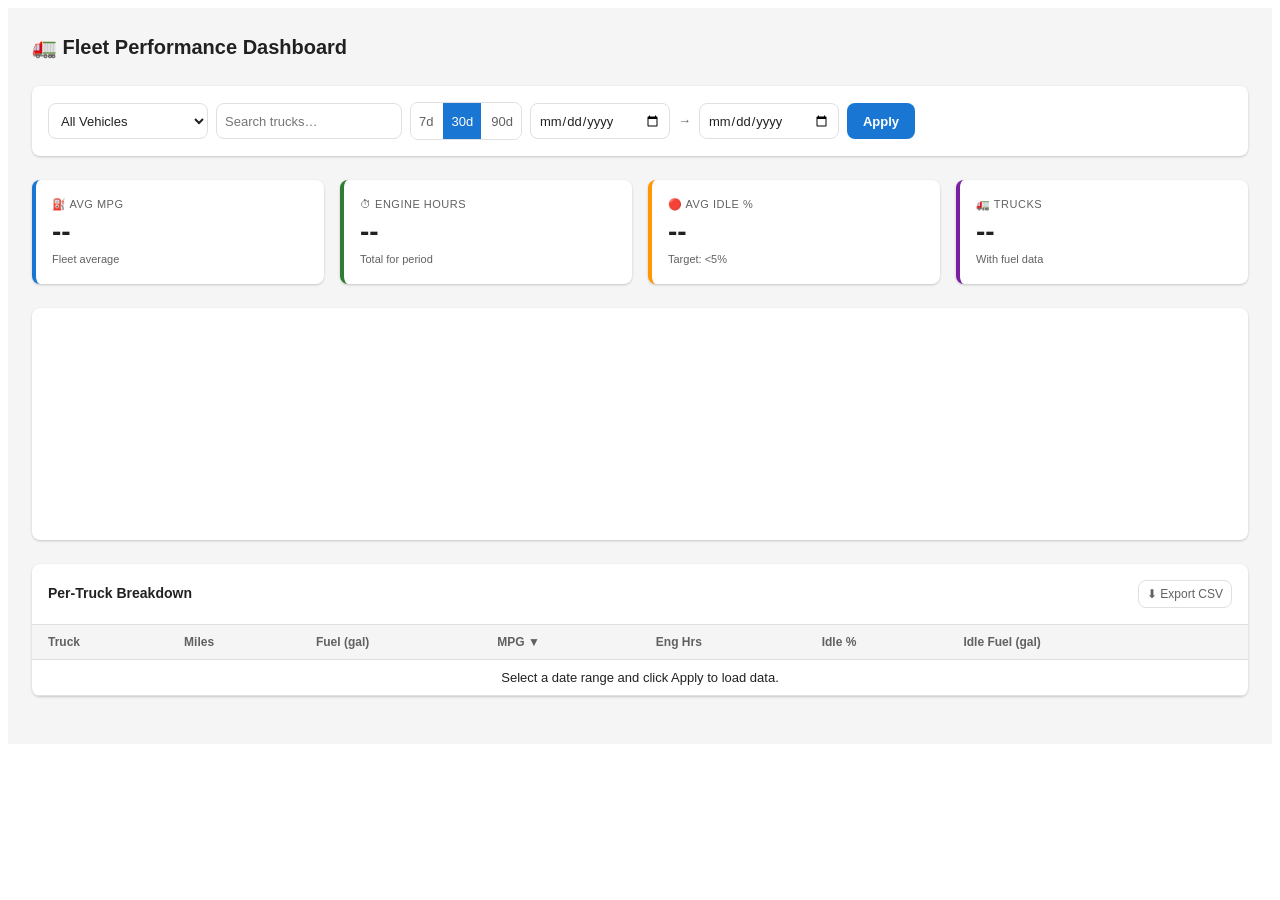
==== src/index.html @ 5d77c5e3 "Initial release: Fleet Performance Dashboard v1.0 - MPG, engine hours, idle % in one page add-in - G" ====
<!DOCTYPE html>
<html lang="en">
<head>
    <meta charset="UTF-8">
    <meta name="viewport" content="width=device-width, initial-scale=1.0">
    <title>Fleet Performance Dashboard</title>
    <link rel="stylesheet" href="css/style.css">
</head>
<body>
<div id="fpdContainer">

    <!-- ── Loading ─────────────────────────────────────────────────── -->
    <div id="fpdLoading" class="fpd-loading" style="display:none;">Loading data…</div>

    <!-- ── Error ───────────────────────────────────────────────────── -->
    <div id="fpdError" class="fpd-error" style="display:none;">
        <span id="fpdErrorMsg"></span>
    </div>

    <!-- ══════════════════════════════════════════════════════════════ -->
    <!-- FLEET VIEW                                                     -->
    <!-- ══════════════════════════════════════════════════════════════ -->
    <div id="fpdFleetView">

        <!-- Header -->
        <div class="fpd-header">
            <span class="fpd-title">🚛 Fleet Performance Dashboard</span>
        </div>

        <!-- Filter Bar -->
        <div class="fpd-filters">
            <select id="fpdGroupSelect" title="Group">
                <option value="">All Vehicles</option>
            </select>

            <input id="fpdSearchInput" type="text" placeholder="Search trucks…">

            <div class="fpd-preset-group">
                <button class="fpd-preset-btn" data-fpd-days="7">7d</button>
                <button class="fpd-preset-btn fpd-preset-active" data-fpd-days="30">30d</button>
                <button class="fpd-preset-btn" data-fpd-days="90">90d</button>
            </div>

            <input id="fpdFromDate" type="date" title="From">
            <span class="fpd-date-sep">→</span>
            <input id="fpdToDate" type="date" title="To">

            <button id="fpdApplyBtn" class="fpd-apply-btn">Apply</button>
        </div>

        <!-- KPI Cards -->
        <div class="fpd-kpis">
            <div class="fpd-kpi fpd-kpi-mpg">
                <div class="fpd-kpi-label">⛽ Avg MPG</div>
                <div class="fpd-kpi-value" id="fpdKpiMPG">--</div>
                <div class="fpd-kpi-sub">Fleet average</div>
            </div>
            <div class="fpd-kpi fpd-kpi-hours">
                <div class="fpd-kpi-label">⏱ Engine Hours</div>
                <div class="fpd-kpi-value" id="fpdKpiHours">--</div>
                <div class="fpd-kpi-sub">Total for period</div>
            </div>
            <div class="fpd-kpi fpd-kpi-idle" id="fpdKpiIdleCard">
                <div class="fpd-kpi-label">🔴 Avg Idle %</div>
                <div class="fpd-kpi-value" id="fpdKpiIdle">--</div>
                <div class="fpd-kpi-sub">Target: &lt;5%</div>
            </div>
            <div class="fpd-kpi fpd-kpi-count">
                <div class="fpd-kpi-label">🚛 Trucks</div>
                <div class="fpd-kpi-value" id="fpdKpiCount">--</div>
                <div class="fpd-kpi-sub">With fuel data</div>
            </div>
        </div>

        <!-- Chart -->
        <div class="fpd-chart-card">
            <canvas id="fpdTrendCanvas" width="900" height="200"></canvas>
        </div>

        <!-- Table -->
        <div class="fpd-table-card">
            <div class="fpd-table-toolbar">
                <span class="fpd-table-title">Per-Truck Breakdown</span>
                <button id="fpdExportBtn" class="fpd-export-btn">⬇ Export CSV</button>
            </div>
            <table class="fpd-table">
                <thead>
                    <tr>
                        <th data-fpd-sort="name">Truck</th>
                        <th data-fpd-sort="miles">Miles</th>
                        <th data-fpd-sort="fuelGallons">Fuel (gal)</th>
                        <th data-fpd-sort="mpg" class="fpd-sort-desc">MPG</th>
                        <th data-fpd-sort="engineHours">Eng Hrs</th>
                        <th data-fpd-sort="idlePct">Idle %</th>
                        <th data-fpd-sort="idleGallons">Idle Fuel (gal)</th>
                        <th></th>
                    </tr>
                </thead>
                <tbody id="fpdTableBody">
                    <tr><td colspan="8" class="fpd-empty">Select a date range and click Apply to load data.</td></tr>
                </tbody>
            </table>
        </div>

    </div><!-- /fpdFleetView -->


    <!-- ══════════════════════════════════════════════════════════════ -->
    <!-- DRILL-DOWN VIEW                                               -->
    <!-- ══════════════════════════════════════════════════════════════ -->
    <div id="fpdDrillView" style="display:none;">

        <div class="fpd-drill-header">
            <button id="fpdDrillBackBtn" class="fpd-back-btn">← Back</button>
            <span id="fpdDrillTitle" class="fpd-drill-title">Truck Detail</span>
        </div>

        <div class="fpd-drill-kpis">
            <div class="fpd-drill-kpi" id="fpdDrillMPG">-- MPG</div>
            <div class="fpd-drill-kpi" id="fpdDrillHours">-- hrs</div>
            <div class="fpd-drill-kpi" id="fpdDrillIdle">-- idle</div>
        </div>

        <div class="fpd-chart-card">
            <canvas id="fpdDrillCanvas" width="900" height="200"></canvas>
        </div>

        <div class="fpd-table-card" style="padding:16px;">
            <div class="fpd-idle-list-title">Idling Events (most recent 20)</div>
            <ul id="fpdDrillIdleList" class="fpd-idle-list">
                <li>Loading…</li>
            </ul>
        </div>

    </div><!-- /fpdDrillView -->

</div><!-- /fpdContainer -->

<script src="js/constants.js"></script>
<script src="js/deviceCache.js"></script>
<script src="js/dataService.js"></script>
<script src="js/charts.js"></script>
<script src="js/main.js"></script>
</body>
</html>
---- src/css/style.css ----
/*
 * style.css — Fleet Performance Dashboard
 * All selectors scoped under #fpdContainer for MyGeotab CSS isolation.
 */

:root {
    --fpd-color-primary: #1976d2;
    --fpd-color-primary-light: #e3f2fd;
    --fpd-color-success: #2e7d32;
    --fpd-color-success-light: #e8f5e9;
    --fpd-color-warning: #ed6c02;
    --fpd-color-warning-light: #fff3e0;
    --fpd-color-error: #d32f2f;
    --fpd-color-error-light: #ffebee;
    --fpd-color-text: #212121;
    --fpd-color-text-secondary: #616161;
    --fpd-color-border: #e0e0e0;
    --fpd-color-bg: #f5f5f5;
    --fpd-color-surface: #ffffff;
    --fpd-radius: 8px;
    --fpd-shadow: 0 1px 3px rgba(0,0,0,0.12), 0 1px 2px rgba(0,0,0,0.08);
    --fpd-font: -apple-system, BlinkMacSystemFont, "Segoe UI", Roboto, Helvetica, Arial, sans-serif;
    --fpd-space-xs: 4px;
    --fpd-space-sm: 8px;
    --fpd-space-md: 16px;
    --fpd-space-lg: 24px;
    --fpd-space-xl: 32px;
}

#fpdContainer {
    font-family: var(--fpd-font) !important;
    color: var(--fpd-color-text) !important;
    background: var(--fpd-color-bg) !important;
    padding: var(--fpd-space-lg) !important;
    min-height: 100% !important;
    position: relative !important;
    line-height: 1.5 !important;
    font-size: 14px !important;
}

#fpdContainer#fpdContainer *, #fpdContainer#fpdContainer *::before, #fpdContainer#fpdContainer *::after {
    box-sizing: border-box !important;
}

#fpdContainer#fpdContainer h1, #fpdContainer#fpdContainer h2, #fpdContainer#fpdContainer h3 {
    font-family: var(--fpd-font) !important;
    color: var(--fpd-color-text) !important;
    margin: 0 !important;
    padding: 0 !important;
    border: none !important;
    background: none !important;
}

#fpdContainer#fpdContainer table {
    border-collapse: collapse !important;
    border-spacing: 0 !important;
    width: 100% !important;
}

/* ── Header ─────────────────────────────────────────────────────────── */

#fpdContainer .fpd-header {
    display: flex !important;
    align-items: center !important;
    gap: var(--fpd-space-md) !important;
    margin-bottom: var(--fpd-space-lg) !important;
}

#fpdContainer .fpd-title {
    font-size: 20px !important;
    font-weight: 600 !important;
    color: var(--fpd-color-text) !important;
    flex: 1 !important;
}

/* ── Filter Bar ──────────────────────────────────────────────────────── */

#fpdContainer .fpd-filters {
    background: var(--fpd-color-surface) !important;
    border-radius: var(--fpd-radius) !important;
    box-shadow: var(--fpd-shadow) !important;
    padding: var(--fpd-space-md) !important;
    display: flex !important;
    flex-wrap: wrap !important;
    gap: var(--fpd-space-sm) !important;
    align-items: center !important;
    margin-bottom: var(--fpd-space-lg) !important;
}

#fpdContainer#fpdContainer .fpd-filters select,
#fpdContainer#fpdContainer .fpd-filters input[type="text"],
#fpdContainer#fpdContainer .fpd-filters input[type="date"] {
    height: 36px !important;
    padding: 0 var(--fpd-space-sm) !important;
    border: 1px solid var(--fpd-color-border) !important;
    border-radius: var(--fpd-radius) !important;
    font-family: var(--fpd-font) !important;
    font-size: 13px !important;
    background: #fff !important;
    color: var(--fpd-color-text) !important;
    outline: none !important;
}

#fpdContainer .fpd-filters select { min-width: 160px !important; }
#fpdContainer .fpd-filters input[type="text"] { min-width: 180px !important; }
#fpdContainer .fpd-filters input[type="date"] { width: 140px !important; }

#fpdContainer .fpd-preset-group {
    display: flex !important;
    gap: 2px !important;
    border: 1px solid var(--fpd-color-border) !important;
    border-radius: var(--fpd-radius) !important;
    overflow: hidden !important;
}

#fpdContainer#fpdContainer .fpd-preset-btn {
    padding: 0 var(--fpd-space-sm) !important;
    height: 36px !important;
    border: none !important;
    background: #fff !important;
    color: var(--fpd-color-text-secondary) !important;
    font-family: var(--fpd-font) !important;
    font-size: 13px !important;
    cursor: pointer !important;
}

#fpdContainer#fpdContainer .fpd-preset-btn:hover { background: var(--fpd-color-primary-light) !important; }
#fpdContainer#fpdContainer .fpd-preset-active {
    background: var(--fpd-color-primary) !important;
    color: #fff !important;
}

#fpdContainer .fpd-date-sep { color: var(--fpd-color-text-secondary) !important; font-size: 13px !important; }

#fpdContainer#fpdContainer .fpd-apply-btn {
    height: 36px !important;
    padding: 0 var(--fpd-space-md) !important;
    background: var(--fpd-color-primary) !important;
    color: #fff !important;
    border: none !important;
    border-radius: var(--fpd-radius) !important;
    font-family: var(--fpd-font) !important;
    font-size: 13px !important;
    font-weight: 600 !important;
    cursor: pointer !important;
}

#fpdContainer#fpdContainer .fpd-apply-btn:hover { background: #1565c0 !important; }

/* ── KPI Cards ───────────────────────────────────────────────────────── */

#fpdContainer .fpd-kpis {
    display: grid !important;
    grid-template-columns: repeat(auto-fit, minmax(180px, 1fr)) !important;
    gap: var(--fpd-space-md) !important;
    margin-bottom: var(--fpd-space-lg) !important;
}

#fpdContainer .fpd-kpi {
    background: var(--fpd-color-surface) !important;
    border-radius: var(--fpd-radius) !important;
    box-shadow: var(--fpd-shadow) !important;
    padding: var(--fpd-space-md) !important;
    border-left: 4px solid var(--fpd-color-border) !important;
}

#fpdContainer .fpd-kpi-mpg { border-left-color: #1976d2 !important; }
#fpdContainer .fpd-kpi-hours { border-left-color: #2e7d32 !important; }
#fpdContainer .fpd-kpi-idle { border-left-color: #ff9800 !important; }
#fpdContainer .fpd-kpi-idle.fpd-kpi-warn { border-left-color: #d32f2f !important; }
#fpdContainer .fpd-kpi-count { border-left-color: #7b1fa2 !important; }

#fpdContainer .fpd-kpi-label {
    font-size: 11px !important;
    text-transform: uppercase !important;
    letter-spacing: 0.5px !important;
    color: var(--fpd-color-text-secondary) !important;
    margin-bottom: var(--fpd-space-xs) !important;
}

#fpdContainer .fpd-kpi-value {
    font-size: 28px !important;
    font-weight: 700 !important;
    color: var(--fpd-color-text) !important;
    line-height: 1.1 !important;
}

#fpdContainer .fpd-kpi-sub {
    font-size: 11px !important;
    color: var(--fpd-color-text-secondary) !important;
    margin-top: var(--fpd-space-xs) !important;
}

/* ── Chart Card ──────────────────────────────────────────────────────── */

#fpdContainer .fpd-chart-card {
    background: var(--fpd-color-surface) !important;
    border-radius: var(--fpd-radius) !important;
    box-shadow: var(--fpd-shadow) !important;
    padding: var(--fpd-space-md) !important;
    margin-bottom: var(--fpd-space-lg) !important;
}

#fpdContainer#fpdContainer canvas {
    display: block !important;
    width: 100% !important;
    height: 200px !important;
}

/* ── Table Card ──────────────────────────────────────────────────────── */

#fpdContainer .fpd-table-card {
    background: var(--fpd-color-surface) !important;
    border-radius: var(--fpd-radius) !important;
    box-shadow: var(--fpd-shadow) !important;
    overflow: hidden !important;
    margin-bottom: var(--fpd-space-lg) !important;
}

#fpdContainer .fpd-table-toolbar {
    display: flex !important;
    align-items: center !important;
    justify-content: space-between !important;
    padding: var(--fpd-space-md) !important;
    border-bottom: 1px solid var(--fpd-color-border) !important;
}

#fpdContainer .fpd-table-title { font-weight: 600 !important; font-size: 14px !important; }

#fpdContainer#fpdContainer .fpd-export-btn {
    padding: 6px var(--fpd-space-sm) !important;
    border: 1px solid var(--fpd-color-border) !important;
    border-radius: var(--fpd-radius) !important;
    background: #fff !important;
    font-family: var(--fpd-font) !important;
    font-size: 12px !important;
    cursor: pointer !important;
    color: var(--fpd-color-text-secondary) !important;
}

#fpdContainer#fpdContainer .fpd-export-btn:hover { background: var(--fpd-color-bg) !important; }

#fpdContainer#fpdContainer .fpd-table th {
    background: var(--fpd-color-bg) !important;
    padding: var(--fpd-space-sm) var(--fpd-space-md) !important;
    text-align: left !important;
    font-size: 12px !important;
    font-weight: 600 !important;
    color: var(--fpd-color-text-secondary) !important;
    white-space: nowrap !important;
    cursor: pointer !important;
    user-select: none !important;
    border-bottom: 1px solid var(--fpd-color-border) !important;
}

#fpdContainer#fpdContainer .fpd-table th:hover { background: #eeeeee !important; }
#fpdContainer#fpdContainer .fpd-table th.fpd-sort-desc::after { content: " ▼" !important; }
#fpdContainer#fpdContainer .fpd-table th.fpd-sort-asc::after { content: " ▲" !important; }

#fpdContainer#fpdContainer .fpd-table td {
    padding: var(--fpd-space-sm) var(--fpd-space-md) !important;
    border-bottom: 1px solid var(--fpd-color-border) !important;
    font-size: 13px !important;
    color: var(--fpd-color-text) !important;
}

#fpdContainer#fpdContainer .fpd-table .fpd-row:hover td { background: var(--fpd-color-primary-light) !important; }
#fpdContainer#fpdContainer .fpd-table .fpd-warn { color: var(--fpd-color-warning) !important; font-weight: 600 !important; }
#fpdContainer#fpdContainer .fpd-empty { text-align: center !important; padding: var(--fpd-space-xl) !important; color: var(--fpd-color-text-secondary) !important; }

#fpdContainer#fpdContainer .fpd-drill-btn {
    padding: 4px 10px !important;
    border: 1px solid var(--fpd-color-primary) !important;
    border-radius: var(--fpd-radius) !important;
    background: #fff !important;
    color: var(--fpd-color-primary) !important;
    font-family: var(--fpd-font) !important;
    font-size: 12px !important;
    cursor: pointer !important;
}

#fpdContainer#fpdContainer .fpd-drill-btn:hover { background: var(--fpd-color-primary-light) !important; }

/* ── Drill-Down View ─────────────────────────────────────────────────── */

#fpdContainer .fpd-drill-header {
    display: flex !important;
    align-items: center !important;
    gap: var(--fpd-space-md) !important;
    margin-bottom: var(--fpd-space-lg) !important;
}

#fpdContainer#fpdContainer .fpd-back-btn {
    padding: 6px var(--fpd-space-md) !important;
    border: 1px solid var(--fpd-color-border) !important;
    border-radius: var(--fpd-radius) !important;
    background: #fff !important;
    font-family: var(--fpd-font) !important;
    font-size: 13px !important;
    cursor: pointer !important;
}

#fpdContainer .fpd-drill-title { font-size: 18px !important; font-weight: 600 !important; }

#fpdContainer .fpd-drill-kpis {
    display: flex !important;
    gap: var(--fpd-space-md) !important;
    margin-bottom: var(--fpd-space-lg) !important;
    flex-wrap: wrap !important;
}

#fpdContainer .fpd-drill-kpi {
    background: var(--fpd-color-surface) !important;
    border-radius: var(--fpd-radius) !important;
    box-shadow: var(--fpd-shadow) !important;
    padding: var(--fpd-space-md) var(--fpd-space-lg) !important;
    font-size: 16px !important;
    font-weight: 600 !important;
    color: var(--fpd-color-primary) !important;
}

#fpdContainer .fpd-idle-list-title { font-weight: 600 !important; margin-bottom: var(--fpd-space-sm) !important; }

#fpdContainer#fpdContainer .fpd-idle-list {
    list-style: none !important;
    margin: 0 !important;
    padding: 0 !important;
    max-height: 200px !important;
    overflow-y: auto !important;
}

#fpdContainer#fpdContainer .fpd-idle-list li {
    padding: var(--fpd-space-xs) 0 !important;
    border-bottom: 1px solid var(--fpd-color-border) !important;
    font-size: 13px !important;
    color: var(--fpd-color-text-secondary) !important;
}

/* ── Loading / Error ─────────────────────────────────────────────────── */

#fpdContainer .fpd-loading {
    text-align: center !important;
    padding: var(--fpd-space-xl) !important;
    color: var(--fpd-color-text-secondary) !important;
    font-size: 14px !important;
}

#fpdContainer .fpd-error {
    background: var(--fpd-color-error-light) !important;
    border-left: 4px solid var(--fpd-color-error) !important;
    border-radius: var(--fpd-radius) !important;
    padding: var(--fpd-space-md) !important;
    margin-bottom: var(--fpd-space-md) !important;
    color: var(--fpd-color-error) !important;
    font-size: 13px !important;
}
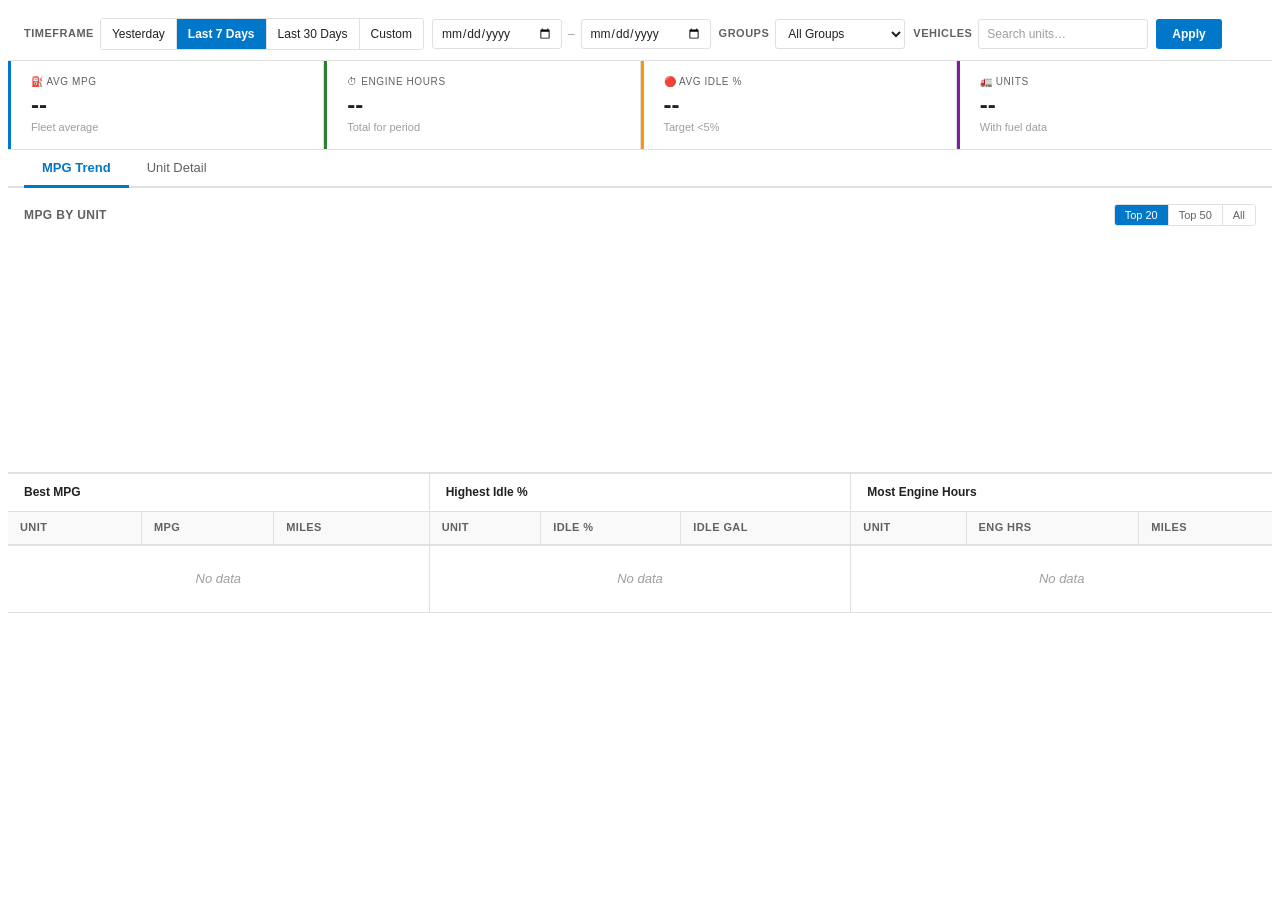
==== commit 2715528c: "Visual redesign: match MyGeotab CEL Dashboard style - Filter bar matches CEL timeframe presets + gro" ====
--- a/src/index.html
+++ b/src/index.html
@@ -13,42 +13,53 @@
     <div id="fpdLoading" class="fpd-loading" style="display:none;">Loading data…</div>
 
     <!-- ── Error ───────────────────────────────────────────────────── -->
-    <div id="fpdError" class="fpd-error" style="display:none;">
-        <span id="fpdErrorMsg"></span>
-    </div>
+    <div id="fpdError" class="fpd-error" style="display:none;"><span id="fpdErrorMsg"></span></div>
+
 
     <!-- ══════════════════════════════════════════════════════════════ -->
     <!-- FLEET VIEW                                                     -->
     <!-- ══════════════════════════════════════════════════════════════ -->
     <div id="fpdFleetView">
 
-        <!-- Header -->
-        <div class="fpd-header">
-            <span class="fpd-title">🚛 Fleet Performance Dashboard</span>
-        </div>
-
         <!-- Filter Bar -->
-        <div class="fpd-filters">
-            <select id="fpdGroupSelect" title="Group">
-                <option value="">All Vehicles</option>
-            </select>
-
-            <input id="fpdSearchInput" type="text" placeholder="Search trucks…">
-
-            <div class="fpd-preset-group">
-                <button class="fpd-preset-btn" data-fpd-days="7">7d</button>
-                <button class="fpd-preset-btn fpd-preset-active" data-fpd-days="30">30d</button>
-                <button class="fpd-preset-btn" data-fpd-days="90">90d</button>
-            </div>
-
-            <input id="fpdFromDate" type="date" title="From">
-            <span class="fpd-date-sep">→</span>
-            <input id="fpdToDate" type="date" title="To">
+        <div class="fpd-filterbar">
+
+            <!-- Timeframe presets -->
+            <div class="fpd-filterbar-section">
+                <span class="fpd-filterbar-label">Timeframe</span>
+                <div class="fpd-preset-group">
+                    <button class="fpd-preset-btn" data-fpd-days="1">Yesterday</button>
+                    <button class="fpd-preset-btn fpd-preset-active" data-fpd-days="7">Last 7 Days</button>
+                    <button class="fpd-preset-btn" data-fpd-days="30">Last 30 Days</button>
+                    <button class="fpd-preset-btn" data-fpd-days="0">Custom</button>
+                </div>
+            </div>
+
+            <!-- Custom date range (shown when Custom is active) -->
+            <div class="fpd-filterbar-section" id="fpdCustomRange" style="display:none;">
+                <input id="fpdFromDate" type="date" class="fpd-date" title="From">
+                <span class="fpd-date-sep">–</span>
+                <input id="fpdToDate" type="date" class="fpd-date" title="To">
+            </div>
+
+            <!-- Groups -->
+            <div class="fpd-filterbar-section">
+                <span class="fpd-filterbar-label">Groups</span>
+                <select id="fpdGroupSelect" class="fpd-select">
+                    <option value="">All Groups</option>
+                </select>
+            </div>
+
+            <!-- Vehicle search -->
+            <div class="fpd-filterbar-section">
+                <span class="fpd-filterbar-label">Vehicles</span>
+                <input id="fpdSearchInput" type="text" class="fpd-search" placeholder="Search units…">
+            </div>
 
             <button id="fpdApplyBtn" class="fpd-apply-btn">Apply</button>
         </div>
 
-        <!-- KPI Cards -->
+        <!-- KPI Summary Row -->
         <div class="fpd-kpis">
             <div class="fpd-kpi fpd-kpi-mpg">
                 <div class="fpd-kpi-label">⛽ Avg MPG</div>
@@ -63,43 +74,118 @@
             <div class="fpd-kpi fpd-kpi-idle" id="fpdKpiIdleCard">
                 <div class="fpd-kpi-label">🔴 Avg Idle %</div>
                 <div class="fpd-kpi-value" id="fpdKpiIdle">--</div>
-                <div class="fpd-kpi-sub">Target: &lt;5%</div>
+                <div class="fpd-kpi-sub">Target &lt;5%</div>
             </div>
             <div class="fpd-kpi fpd-kpi-count">
-                <div class="fpd-kpi-label">🚛 Trucks</div>
+                <div class="fpd-kpi-label">🚛 Units</div>
                 <div class="fpd-kpi-value" id="fpdKpiCount">--</div>
                 <div class="fpd-kpi-sub">With fuel data</div>
             </div>
         </div>
 
-        <!-- Chart -->
-        <div class="fpd-chart-card">
-            <canvas id="fpdTrendCanvas" width="900" height="200"></canvas>
-        </div>
-
-        <!-- Table -->
-        <div class="fpd-table-card">
+        <!-- Tab Navigation -->
+        <div class="fpd-tabs">
+            <button class="fpd-tab fpd-tab-active" data-fpd-tab="trend">MPG Trend</button>
+            <button class="fpd-tab" data-fpd-tab="table">Unit Detail</button>
+        </div>
+
+        <!-- ── MPG Trend Panel ──────────────────────────────────── -->
+        <div id="fpdPanelTrend">
+            <div class="fpd-chart-area">
+                <div class="fpd-chart-toolbar">
+                    <span class="fpd-chart-title">MPG by Unit</span>
+                    <div class="fpd-chart-toggle">
+                        <button class="fpd-toggle-btn fpd-toggle-active" data-fpd-group="20">Top 20</button>
+                        <button class="fpd-toggle-btn" data-fpd-group="50">Top 50</button>
+                        <button class="fpd-toggle-btn" data-fpd-group="0">All</button>
+                    </div>
+                </div>
+                <canvas id="fpdTrendCanvas" width="900" height="220"></canvas>
+            </div>
+
+            <!-- Highest / Lowest tables below chart — matches CEL 3-col layout -->
+            <div style="display:flex; border-top:1px solid var(--fpd-border);">
+                <div style="flex:1; border-right:1px solid var(--fpd-border);">
+                    <div class="fpd-table-toolbar">
+                        <span style="font-size:12px;font-weight:600;">Best MPG</span>
+                    </div>
+                    <div class="fpd-table-wrap">
+                        <table class="fpd-table">
+                            <thead><tr>
+                                <th>UNIT</th>
+                                <th>MPG</th>
+                                <th>MILES</th>
+                            </tr></thead>
+                            <tbody id="fpdBestBody">
+                                <tr class="fpd-empty-row"><td colspan="3">No data</td></tr>
+                            </tbody>
+                        </table>
+                    </div>
+                </div>
+                <div style="flex:1; border-right:1px solid var(--fpd-border);">
+                    <div class="fpd-table-toolbar">
+                        <span style="font-size:12px;font-weight:600;">Highest Idle %</span>
+                    </div>
+                    <div class="fpd-table-wrap">
+                        <table class="fpd-table">
+                            <thead><tr>
+                                <th>UNIT</th>
+                                <th>IDLE %</th>
+                                <th>IDLE GAL</th>
+                            </tr></thead>
+                            <tbody id="fpdIdleBody">
+                                <tr class="fpd-empty-row"><td colspan="3">No data</td></tr>
+                            </tbody>
+                        </table>
+                    </div>
+                </div>
+                <div style="flex:1;">
+                    <div class="fpd-table-toolbar">
+                        <span style="font-size:12px;font-weight:600;">Most Engine Hours</span>
+                    </div>
+                    <div class="fpd-table-wrap">
+                        <table class="fpd-table">
+                            <thead><tr>
+                                <th>UNIT</th>
+                                <th>ENG HRS</th>
+                                <th>MILES</th>
+                            </tr></thead>
+                            <tbody id="fpdHoursBody">
+                                <tr class="fpd-empty-row"><td colspan="3">No data</td></tr>
+                            </tbody>
+                        </table>
+                    </div>
+                </div>
+            </div>
+        </div>
+
+        <!-- ── Unit Detail Panel ────────────────────────────────── -->
+        <div id="fpdPanelTable" style="display:none;">
             <div class="fpd-table-toolbar">
-                <span class="fpd-table-title">Per-Truck Breakdown</span>
-                <button id="fpdExportBtn" class="fpd-export-btn">⬇ Export CSV</button>
-            </div>
-            <table class="fpd-table">
-                <thead>
-                    <tr>
-                        <th data-fpd-sort="name">Truck</th>
-                        <th data-fpd-sort="miles">Miles</th>
-                        <th data-fpd-sort="fuelGallons">Fuel (gal)</th>
-                        <th data-fpd-sort="mpg" class="fpd-sort-desc">MPG</th>
-                        <th data-fpd-sort="engineHours">Eng Hrs</th>
-                        <th data-fpd-sort="idlePct">Idle %</th>
-                        <th data-fpd-sort="idleGallons">Idle Fuel (gal)</th>
-                        <th></th>
-                    </tr>
-                </thead>
-                <tbody id="fpdTableBody">
-                    <tr><td colspan="8" class="fpd-empty">Select a date range and click Apply to load data.</td></tr>
-                </tbody>
-            </table>
+                <div class="fpd-table-search">
+                    <input id="fpdTableSearch" type="text" class="fpd-search" placeholder="Search units…" style="width:180px;">
+                </div>
+                <button id="fpdExportBtn" class="fpd-export-btn">Export CSV</button>
+            </div>
+            <div class="fpd-table-wrap">
+                <table class="fpd-table">
+                    <thead>
+                        <tr>
+                            <th data-fpd-sort="name">NAME</th>
+                            <th data-fpd-sort="miles">MILES</th>
+                            <th data-fpd-sort="fuelGallons">FUEL (GAL)</th>
+                            <th data-fpd-sort="mpg" class="fpd-sort-desc">MPG</th>
+                            <th data-fpd-sort="engineHours">ENGINE HRS</th>
+                            <th data-fpd-sort="idlePct">IDLE %</th>
+                            <th data-fpd-sort="idleGallons">IDLE FUEL (GAL)</th>
+                            <th></th>
+                        </tr>
+                    </thead>
+                    <tbody id="fpdTableBody">
+                        <tr class="fpd-empty-row"><td colspan="8">Select filters and click Apply to load data.</td></tr>
+                    </tbody>
+                </table>
+            </div>
         </div>
 
     </div><!-- /fpdFleetView -->
@@ -112,23 +198,39 @@
 
         <div class="fpd-drill-header">
             <button id="fpdDrillBackBtn" class="fpd-back-btn">← Back</button>
-            <span id="fpdDrillTitle" class="fpd-drill-title">Truck Detail</span>
+            <span id="fpdDrillTitle" class="fpd-drill-title">Unit Detail</span>
         </div>
 
         <div class="fpd-drill-kpis">
-            <div class="fpd-drill-kpi" id="fpdDrillMPG">-- MPG</div>
-            <div class="fpd-drill-kpi" id="fpdDrillHours">-- hrs</div>
-            <div class="fpd-drill-kpi" id="fpdDrillIdle">-- idle</div>
-        </div>
-
-        <div class="fpd-chart-card">
-            <canvas id="fpdDrillCanvas" width="900" height="200"></canvas>
-        </div>
-
-        <div class="fpd-table-card" style="padding:16px;">
-            <div class="fpd-idle-list-title">Idling Events (most recent 20)</div>
+            <div class="fpd-drill-kpi">
+                <span class="fpd-drill-kpi-label">MPG</span>
+                <span id="fpdDrillMPG">--</span>
+            </div>
+            <div class="fpd-drill-kpi">
+                <span class="fpd-drill-kpi-label">Engine Hours</span>
+                <span id="fpdDrillHours">--</span>
+            </div>
+            <div class="fpd-drill-kpi">
+                <span class="fpd-drill-kpi-label">Idle %</span>
+                <span id="fpdDrillIdle">--</span>
+            </div>
+            <div class="fpd-drill-kpi">
+                <span class="fpd-drill-kpi-label">Miles</span>
+                <span id="fpdDrillMiles">--</span>
+            </div>
+        </div>
+
+        <div class="fpd-chart-area">
+            <div class="fpd-chart-toolbar">
+                <span class="fpd-chart-title">Daily MPG</span>
+            </div>
+            <canvas id="fpdDrillCanvas" width="900" height="220"></canvas>
+        </div>
+
+        <div class="fpd-idle-section">
+            <div class="fpd-idle-section-title">Idling Events (most recent 20)</div>
             <ul id="fpdDrillIdleList" class="fpd-idle-list">
-                <li>Loading…</li>
+                <li><span>Loading…</span></li>
             </ul>
         </div>
 
--- a/src/css/style.css
+++ b/src/css/style.css
@@ -1,50 +1,52 @@
 /*
  * style.css — Fleet Performance Dashboard
- * All selectors scoped under #fpdContainer for MyGeotab CSS isolation.
+ * Visual language matched to MyGeotab CEL Dashboard add-in.
+ * All selectors scoped under #fpdContainer for CSS isolation.
  */
 
 :root {
-    --fpd-color-primary: #1976d2;
-    --fpd-color-primary-light: #e3f2fd;
-    --fpd-color-success: #2e7d32;
-    --fpd-color-success-light: #e8f5e9;
-    --fpd-color-warning: #ed6c02;
-    --fpd-color-warning-light: #fff3e0;
-    --fpd-color-error: #d32f2f;
-    --fpd-color-error-light: #ffebee;
-    --fpd-color-text: #212121;
-    --fpd-color-text-secondary: #616161;
-    --fpd-color-border: #e0e0e0;
-    --fpd-color-bg: #f5f5f5;
-    --fpd-color-surface: #ffffff;
-    --fpd-radius: 8px;
-    --fpd-shadow: 0 1px 3px rgba(0,0,0,0.12), 0 1px 2px rgba(0,0,0,0.08);
+    --fpd-blue: #0077c8;
+    --fpd-blue-dark: #005fa3;
+    --fpd-blue-light: #e6f2fb;
+    --fpd-red: #d32f2f;
+    --fpd-red-light: #ffebee;
+    --fpd-orange: #e65100;
+    --fpd-orange-light: #fff3e0;
+    --fpd-green: #2e7d32;
+    --fpd-text: #212121;
+    --fpd-text-secondary: #616161;
+    --fpd-text-hint: #9e9e9e;
+    --fpd-border: #e0e0e0;
+    --fpd-bg: #f5f5f5;
+    --fpd-surface: #ffffff;
+    --fpd-header-bg: #f9f9f9;
+    --fpd-row-hover: #f0f7fd;
     --fpd-font: -apple-system, BlinkMacSystemFont, "Segoe UI", Roboto, Helvetica, Arial, sans-serif;
-    --fpd-space-xs: 4px;
-    --fpd-space-sm: 8px;
-    --fpd-space-md: 16px;
-    --fpd-space-lg: 24px;
-    --fpd-space-xl: 32px;
-}
+    --fpd-font-size: 13px;
+    --fpd-radius-sm: 3px;
+    --fpd-radius: 4px;
+}
+
+/* ── Base ────────────────────────────────────────────────────────────── */
 
 #fpdContainer {
     font-family: var(--fpd-font) !important;
-    color: var(--fpd-color-text) !important;
-    background: var(--fpd-color-bg) !important;
-    padding: var(--fpd-space-lg) !important;
+    color: var(--fpd-text) !important;
+    background: var(--fpd-surface) !important;
+    font-size: var(--fpd-font-size) !important;
+    line-height: 1.4 !important;
+    padding: 0 !important;
     min-height: 100% !important;
     position: relative !important;
-    line-height: 1.5 !important;
-    font-size: 14px !important;
 }
 
 #fpdContainer#fpdContainer *, #fpdContainer#fpdContainer *::before, #fpdContainer#fpdContainer *::after {
     box-sizing: border-box !important;
 }
 
-#fpdContainer#fpdContainer h1, #fpdContainer#fpdContainer h2, #fpdContainer#fpdContainer h3 {
-    font-family: var(--fpd-font) !important;
-    color: var(--fpd-color-text) !important;
+#fpdContainer#fpdContainer h1, #fpdContainer#fpdContainer h2,
+#fpdContainer#fpdContainer h3, #fpdContainer#fpdContainer h4 {
+    font-family: var(--fpd-font) !important;
     margin: 0 !important;
     padding: 0 !important;
     border: none !important;
@@ -57,300 +59,482 @@
     width: 100% !important;
 }
 
-/* ── Header ─────────────────────────────────────────────────────────── */
-
-#fpdContainer .fpd-header {
-    display: flex !important;
+/* ── Filter Bar (top strip — matches CEL timeframe/group bar) ────────── */
+
+#fpdContainer .fpd-filterbar {
+    background: var(--fpd-surface) !important;
+    border-bottom: 1px solid var(--fpd-border) !important;
+    padding: 10px 16px !important;
+    display: flex !important;
+    flex-wrap: wrap !important;
     align-items: center !important;
-    gap: var(--fpd-space-md) !important;
-    margin-bottom: var(--fpd-space-lg) !important;
-}
-
-#fpdContainer .fpd-title {
-    font-size: 20px !important;
+    gap: 8px !important;
+}
+
+#fpdContainer .fpd-filterbar-section {
+    display: flex !important;
+    align-items: center !important;
+    gap: 6px !important;
+}
+
+#fpdContainer .fpd-filterbar-label {
+    font-size: 11px !important;
     font-weight: 600 !important;
-    color: var(--fpd-color-text) !important;
-    flex: 1 !important;
-}
-
-/* ── Filter Bar ──────────────────────────────────────────────────────── */
-
-#fpdContainer .fpd-filters {
-    background: var(--fpd-color-surface) !important;
-    border-radius: var(--fpd-radius) !important;
-    box-shadow: var(--fpd-shadow) !important;
-    padding: var(--fpd-space-md) !important;
-    display: flex !important;
-    flex-wrap: wrap !important;
-    gap: var(--fpd-space-sm) !important;
-    align-items: center !important;
-    margin-bottom: var(--fpd-space-lg) !important;
-}
-
-#fpdContainer#fpdContainer .fpd-filters select,
-#fpdContainer#fpdContainer .fpd-filters input[type="text"],
-#fpdContainer#fpdContainer .fpd-filters input[type="date"] {
-    height: 36px !important;
-    padding: 0 var(--fpd-space-sm) !important;
-    border: 1px solid var(--fpd-color-border) !important;
-    border-radius: var(--fpd-radius) !important;
-    font-family: var(--fpd-font) !important;
-    font-size: 13px !important;
-    background: #fff !important;
-    color: var(--fpd-color-text) !important;
-    outline: none !important;
-}
-
-#fpdContainer .fpd-filters select { min-width: 160px !important; }
-#fpdContainer .fpd-filters input[type="text"] { min-width: 180px !important; }
-#fpdContainer .fpd-filters input[type="date"] { width: 140px !important; }
-
+    text-transform: uppercase !important;
+    letter-spacing: 0.5px !important;
+    color: var(--fpd-text-secondary) !important;
+    white-space: nowrap !important;
+}
+
+/* Preset buttons (Yesterday / Last 7 Days / Last 30 Days / Custom) */
 #fpdContainer .fpd-preset-group {
     display: flex !important;
-    gap: 2px !important;
-    border: 1px solid var(--fpd-color-border) !important;
-    border-radius: var(--fpd-radius) !important;
+    border: 1px solid var(--fpd-border) !important;
+    border-radius: var(--fpd-radius-sm) !important;
     overflow: hidden !important;
 }
 
 #fpdContainer#fpdContainer .fpd-preset-btn {
-    padding: 0 var(--fpd-space-sm) !important;
-    height: 36px !important;
+    padding: 5px 11px !important;
+    height: 30px !important;
     border: none !important;
-    background: #fff !important;
-    color: var(--fpd-color-text-secondary) !important;
-    font-family: var(--fpd-font) !important;
-    font-size: 13px !important;
-    cursor: pointer !important;
-}
-
-#fpdContainer#fpdContainer .fpd-preset-btn:hover { background: var(--fpd-color-primary-light) !important; }
-#fpdContainer#fpdContainer .fpd-preset-active {
-    background: var(--fpd-color-primary) !important;
+    border-right: 1px solid var(--fpd-border) !important;
+    background: var(--fpd-surface) !important;
+    color: var(--fpd-text) !important;
+    font-family: var(--fpd-font) !important;
+    font-size: 12px !important;
+    cursor: pointer !important;
+    white-space: nowrap !important;
+}
+
+#fpdContainer#fpdContainer .fpd-preset-btn:last-child { border-right: none !important; }
+#fpdContainer#fpdContainer .fpd-preset-btn:hover { background: var(--fpd-blue-light) !important; color: var(--fpd-blue) !important; }
+#fpdContainer#fpdContainer .fpd-preset-btn.fpd-preset-active {
+    background: var(--fpd-blue) !important;
     color: #fff !important;
-}
-
-#fpdContainer .fpd-date-sep { color: var(--fpd-color-text-secondary) !important; font-size: 13px !important; }
-
+    font-weight: 600 !important;
+}
+
+/* Dropdowns */
+#fpdContainer#fpdContainer .fpd-select {
+    height: 30px !important;
+    padding: 0 24px 0 8px !important;
+    border: 1px solid var(--fpd-border) !important;
+    border-radius: var(--fpd-radius-sm) !important;
+    background: var(--fpd-surface) !important;
+    color: var(--fpd-text) !important;
+    font-family: var(--fpd-font) !important;
+    font-size: 12px !important;
+    cursor: pointer !important;
+    appearance: auto !important;
+    min-width: 130px !important;
+}
+
+/* Date inputs */
+#fpdContainer#fpdContainer .fpd-date {
+    height: 30px !important;
+    padding: 0 8px !important;
+    border: 1px solid var(--fpd-border) !important;
+    border-radius: var(--fpd-radius-sm) !important;
+    background: var(--fpd-surface) !important;
+    color: var(--fpd-text) !important;
+    font-family: var(--fpd-font) !important;
+    font-size: 12px !important;
+    width: 130px !important;
+}
+
+#fpdContainer .fpd-date-sep { color: var(--fpd-text-hint) !important; font-size: 12px !important; }
+
+/* Search input */
+#fpdContainer#fpdContainer .fpd-search {
+    height: 30px !important;
+    padding: 0 8px !important;
+    border: 1px solid var(--fpd-border) !important;
+    border-radius: var(--fpd-radius-sm) !important;
+    background: var(--fpd-surface) !important;
+    color: var(--fpd-text) !important;
+    font-family: var(--fpd-font) !important;
+    font-size: 12px !important;
+    min-width: 170px !important;
+}
+
+#fpdContainer#fpdContainer .fpd-search::placeholder { color: var(--fpd-text-hint) !important; }
+
+/* Apply button */
 #fpdContainer#fpdContainer .fpd-apply-btn {
-    height: 36px !important;
-    padding: 0 var(--fpd-space-md) !important;
-    background: var(--fpd-color-primary) !important;
+    height: 30px !important;
+    padding: 0 16px !important;
+    background: var(--fpd-blue) !important;
     color: #fff !important;
     border: none !important;
-    border-radius: var(--fpd-radius) !important;
+    border-radius: var(--fpd-radius-sm) !important;
+    font-family: var(--fpd-font) !important;
+    font-size: 12px !important;
+    font-weight: 600 !important;
+    cursor: pointer !important;
+    white-space: nowrap !important;
+}
+
+#fpdContainer#fpdContainer .fpd-apply-btn:hover { background: var(--fpd-blue-dark) !important; }
+
+/* ── Tab Navigation (matches CEL% Trend | DTC Diagnostic | ...) ──────── */
+
+#fpdContainer .fpd-tabs {
+    display: flex !important;
+    border-bottom: 2px solid var(--fpd-border) !important;
+    background: var(--fpd-surface) !important;
+    padding: 0 16px !important;
+    gap: 0 !important;
+}
+
+#fpdContainer#fpdContainer .fpd-tab {
+    padding: 10px 18px !important;
+    border: none !important;
+    border-bottom: 3px solid transparent !important;
+    background: none !important;
+    color: var(--fpd-text-secondary) !important;
     font-family: var(--fpd-font) !important;
     font-size: 13px !important;
+    cursor: pointer !important;
+    margin-bottom: -2px !important;
+    white-space: nowrap !important;
+}
+
+#fpdContainer#fpdContainer .fpd-tab:hover { color: var(--fpd-blue) !important; }
+#fpdContainer#fpdContainer .fpd-tab.fpd-tab-active {
+    color: var(--fpd-blue) !important;
+    border-bottom-color: var(--fpd-blue) !important;
     font-weight: 600 !important;
-    cursor: pointer !important;
-}
-
-#fpdContainer#fpdContainer .fpd-apply-btn:hover { background: #1565c0 !important; }
-
-/* ── KPI Cards ───────────────────────────────────────────────────────── */
+}
+
+/* ── KPI Summary Row (fleet avg cards — compact, borderless) ─────────── */
 
 #fpdContainer .fpd-kpis {
-    display: grid !important;
-    grid-template-columns: repeat(auto-fit, minmax(180px, 1fr)) !important;
-    gap: var(--fpd-space-md) !important;
-    margin-bottom: var(--fpd-space-lg) !important;
+    display: flex !important;
+    gap: 0 !important;
+    border-bottom: 1px solid var(--fpd-border) !important;
+    background: var(--fpd-surface) !important;
 }
 
 #fpdContainer .fpd-kpi {
-    background: var(--fpd-color-surface) !important;
-    border-radius: var(--fpd-radius) !important;
-    box-shadow: var(--fpd-shadow) !important;
-    padding: var(--fpd-space-md) !important;
-    border-left: 4px solid var(--fpd-color-border) !important;
-}
-
-#fpdContainer .fpd-kpi-mpg { border-left-color: #1976d2 !important; }
-#fpdContainer .fpd-kpi-hours { border-left-color: #2e7d32 !important; }
+    flex: 1 !important;
+    padding: 14px 20px !important;
+    border-right: 1px solid var(--fpd-border) !important;
+    border-left: 3px solid transparent !important;
+}
+
+#fpdContainer .fpd-kpi:last-child { border-right: none !important; }
+#fpdContainer .fpd-kpi-mpg { border-left-color: var(--fpd-blue) !important; }
+#fpdContainer .fpd-kpi-hours { border-left-color: var(--fpd-green) !important; }
 #fpdContainer .fpd-kpi-idle { border-left-color: #ff9800 !important; }
-#fpdContainer .fpd-kpi-idle.fpd-kpi-warn { border-left-color: #d32f2f !important; }
+#fpdContainer .fpd-kpi-idle.fpd-kpi-warn { border-left-color: var(--fpd-red) !important; }
 #fpdContainer .fpd-kpi-count { border-left-color: #7b1fa2 !important; }
 
 #fpdContainer .fpd-kpi-label {
-    font-size: 11px !important;
+    font-size: 10px !important;
     text-transform: uppercase !important;
-    letter-spacing: 0.5px !important;
-    color: var(--fpd-color-text-secondary) !important;
-    margin-bottom: var(--fpd-space-xs) !important;
+    letter-spacing: 0.6px !important;
+    color: var(--fpd-text-secondary) !important;
+    margin-bottom: 4px !important;
 }
 
 #fpdContainer .fpd-kpi-value {
-    font-size: 28px !important;
+    font-size: 24px !important;
     font-weight: 700 !important;
-    color: var(--fpd-color-text) !important;
-    line-height: 1.1 !important;
+    color: var(--fpd-text) !important;
+    line-height: 1 !important;
 }
 
 #fpdContainer .fpd-kpi-sub {
     font-size: 11px !important;
-    color: var(--fpd-color-text-secondary) !important;
-    margin-top: var(--fpd-space-xs) !important;
-}
-
-/* ── Chart Card ──────────────────────────────────────────────────────── */
-
-#fpdContainer .fpd-chart-card {
-    background: var(--fpd-color-surface) !important;
-    border-radius: var(--fpd-radius) !important;
-    box-shadow: var(--fpd-shadow) !important;
-    padding: var(--fpd-space-md) !important;
-    margin-bottom: var(--fpd-space-lg) !important;
+    color: var(--fpd-text-hint) !important;
+    margin-top: 3px !important;
+}
+
+/* ── Chart Area ──────────────────────────────────────────────────────── */
+
+#fpdContainer .fpd-chart-area {
+    background: var(--fpd-surface) !important;
+    border-bottom: 1px solid var(--fpd-border) !important;
+    padding: 16px !important;
+    position: relative !important;
+}
+
+#fpdContainer .fpd-chart-toolbar {
+    display: flex !important;
+    align-items: center !important;
+    justify-content: space-between !important;
+    margin-bottom: 10px !important;
+}
+
+#fpdContainer .fpd-chart-title {
+    font-size: 12px !important;
+    font-weight: 600 !important;
+    color: var(--fpd-text-secondary) !important;
+    text-transform: uppercase !important;
+    letter-spacing: 0.4px !important;
+}
+
+/* Month / Week / Day toggle (matches CEL chart top-right) */
+#fpdContainer .fpd-chart-toggle {
+    display: flex !important;
+    border: 1px solid var(--fpd-border) !important;
+    border-radius: var(--fpd-radius-sm) !important;
+    overflow: hidden !important;
+}
+
+#fpdContainer#fpdContainer .fpd-toggle-btn {
+    padding: 4px 10px !important;
+    border: none !important;
+    border-right: 1px solid var(--fpd-border) !important;
+    background: var(--fpd-surface) !important;
+    color: var(--fpd-text-secondary) !important;
+    font-family: var(--fpd-font) !important;
+    font-size: 11px !important;
+    cursor: pointer !important;
+}
+
+#fpdContainer#fpdContainer .fpd-toggle-btn:last-child { border-right: none !important; }
+#fpdContainer#fpdContainer .fpd-toggle-btn:hover { background: var(--fpd-blue-light) !important; }
+#fpdContainer#fpdContainer .fpd-toggle-btn.fpd-toggle-active {
+    background: var(--fpd-blue) !important;
+    color: #fff !important;
 }
 
 #fpdContainer#fpdContainer canvas {
     display: block !important;
     width: 100% !important;
-    height: 200px !important;
-}
-
-/* ── Table Card ──────────────────────────────────────────────────────── */
-
-#fpdContainer .fpd-table-card {
-    background: var(--fpd-color-surface) !important;
-    border-radius: var(--fpd-radius) !important;
-    box-shadow: var(--fpd-shadow) !important;
-    overflow: hidden !important;
-    margin-bottom: var(--fpd-space-lg) !important;
-}
+    height: 220px !important;
+}
+
+/* ── Table Toolbar ───────────────────────────────────────────────────── */
 
 #fpdContainer .fpd-table-toolbar {
     display: flex !important;
     align-items: center !important;
     justify-content: space-between !important;
-    padding: var(--fpd-space-md) !important;
-    border-bottom: 1px solid var(--fpd-color-border) !important;
-}
-
-#fpdContainer .fpd-table-title { font-weight: 600 !important; font-size: 14px !important; }
+    padding: 10px 16px !important;
+    border-bottom: 1px solid var(--fpd-border) !important;
+    background: var(--fpd-surface) !important;
+}
+
+#fpdContainer .fpd-table-search {
+    display: flex !important;
+    align-items: center !important;
+    gap: 8px !important;
+}
 
 #fpdContainer#fpdContainer .fpd-export-btn {
-    padding: 6px var(--fpd-space-sm) !important;
-    border: 1px solid var(--fpd-color-border) !important;
-    border-radius: var(--fpd-radius) !important;
+    height: 28px !important;
+    padding: 0 12px !important;
+    border: 1px solid var(--fpd-border) !important;
+    border-radius: var(--fpd-radius-sm) !important;
+    background: var(--fpd-surface) !important;
+    color: var(--fpd-text-secondary) !important;
+    font-family: var(--fpd-font) !important;
+    font-size: 12px !important;
+    cursor: pointer !important;
+}
+
+#fpdContainer#fpdContainer .fpd-export-btn:hover { background: var(--fpd-bg) !important; }
+
+/* ── Data Table ──────────────────────────────────────────────────────── */
+
+#fpdContainer .fpd-table-wrap {
+    overflow-x: auto !important;
+    background: var(--fpd-surface) !important;
+}
+
+#fpdContainer#fpdContainer .fpd-table thead tr {
+    background: var(--fpd-header-bg) !important;
+    border-bottom: 2px solid var(--fpd-border) !important;
+}
+
+#fpdContainer#fpdContainer .fpd-table th {
+    padding: 8px 12px !important;
+    text-align: left !important;
+    font-size: 11px !important;
+    font-weight: 700 !important;
+    text-transform: uppercase !important;
+    letter-spacing: 0.4px !important;
+    color: var(--fpd-text-secondary) !important;
+    white-space: nowrap !important;
+    cursor: pointer !important;
+    user-select: none !important;
+    border-right: 1px solid var(--fpd-border) !important;
+}
+
+#fpdContainer#fpdContainer .fpd-table th:last-child { border-right: none !important; cursor: default !important; }
+#fpdContainer#fpdContainer .fpd-table th:hover { background: #eeeeee !important; }
+#fpdContainer#fpdContainer .fpd-table th.fpd-sort-desc::after { content: " ▼" !important; color: var(--fpd-blue) !important; }
+#fpdContainer#fpdContainer .fpd-table th.fpd-sort-asc::after { content: " ▲" !important; color: var(--fpd-blue) !important; }
+
+#fpdContainer#fpdContainer .fpd-table td {
+    padding: 8px 12px !important;
+    border-bottom: 1px solid var(--fpd-border) !important;
+    border-right: 1px solid var(--fpd-border) !important;
+    font-size: 13px !important;
+    color: var(--fpd-text) !important;
+    vertical-align: middle !important;
+}
+
+#fpdContainer#fpdContainer .fpd-table td:last-child { border-right: none !important; }
+#fpdContainer#fpdContainer .fpd-table .fpd-row:hover td { background: var(--fpd-row-hover) !important; }
+
+/* Blue hyperlink-style truck name (matches CEL unit name column) */
+#fpdContainer#fpdContainer .fpd-table .fpd-name-cell {
+    color: var(--fpd-blue) !important;
+    font-weight: 500 !important;
+    cursor: pointer !important;
+}
+
+#fpdContainer#fpdContainer .fpd-table .fpd-name-cell:hover { text-decoration: underline !important; }
+
+/* Status pills */
+#fpdContainer .fpd-badge {
+    display: inline-block !important;
+    padding: 2px 8px !important;
+    border-radius: 10px !important;
+    font-size: 11px !important;
+    font-weight: 600 !important;
+    white-space: nowrap !important;
+}
+
+#fpdContainer .fpd-badge-warn {
+    background: var(--fpd-orange-light) !important;
+    color: var(--fpd-orange) !important;
+}
+
+#fpdContainer .fpd-badge-bad {
+    background: var(--fpd-red-light) !important;
+    color: var(--fpd-red) !important;
+}
+
+#fpdContainer .fpd-badge-good {
+    background: #e8f5e9 !important;
+    color: var(--fpd-green) !important;
+}
+
+/* Warn text in cells (idle % over target) */
+#fpdContainer#fpdContainer .fpd-cell-warn { color: var(--fpd-red) !important; font-weight: 600 !important; }
+
+/* Empty / No data */
+#fpdContainer#fpdContainer .fpd-empty-row td {
+    text-align: center !important;
+    color: var(--fpd-text-hint) !important;
+    font-style: italic !important;
+    padding: 24px !important;
+    border-right: none !important;
+}
+
+/* Detail / drill button */
+#fpdContainer#fpdContainer .fpd-drill-btn {
+    padding: 3px 10px !important;
+    border: 1px solid var(--fpd-blue) !important;
+    border-radius: var(--fpd-radius-sm) !important;
     background: #fff !important;
-    font-family: var(--fpd-font) !important;
-    font-size: 12px !important;
-    cursor: pointer !important;
-    color: var(--fpd-color-text-secondary) !important;
-}
-
-#fpdContainer#fpdContainer .fpd-export-btn:hover { background: var(--fpd-color-bg) !important; }
-
-#fpdContainer#fpdContainer .fpd-table th {
-    background: var(--fpd-color-bg) !important;
-    padding: var(--fpd-space-sm) var(--fpd-space-md) !important;
-    text-align: left !important;
-    font-size: 12px !important;
-    font-weight: 600 !important;
-    color: var(--fpd-color-text-secondary) !important;
-    white-space: nowrap !important;
-    cursor: pointer !important;
-    user-select: none !important;
-    border-bottom: 1px solid var(--fpd-color-border) !important;
-}
-
-#fpdContainer#fpdContainer .fpd-table th:hover { background: #eeeeee !important; }
-#fpdContainer#fpdContainer .fpd-table th.fpd-sort-desc::after { content: " ▼" !important; }
-#fpdContainer#fpdContainer .fpd-table th.fpd-sort-asc::after { content: " ▲" !important; }
-
-#fpdContainer#fpdContainer .fpd-table td {
-    padding: var(--fpd-space-sm) var(--fpd-space-md) !important;
-    border-bottom: 1px solid var(--fpd-color-border) !important;
-    font-size: 13px !important;
-    color: var(--fpd-color-text) !important;
-}
-
-#fpdContainer#fpdContainer .fpd-table .fpd-row:hover td { background: var(--fpd-color-primary-light) !important; }
-#fpdContainer#fpdContainer .fpd-table .fpd-warn { color: var(--fpd-color-warning) !important; font-weight: 600 !important; }
-#fpdContainer#fpdContainer .fpd-empty { text-align: center !important; padding: var(--fpd-space-xl) !important; color: var(--fpd-color-text-secondary) !important; }
-
-#fpdContainer#fpdContainer .fpd-drill-btn {
-    padding: 4px 10px !important;
-    border: 1px solid var(--fpd-color-primary) !important;
-    border-radius: var(--fpd-radius) !important;
-    background: #fff !important;
-    color: var(--fpd-color-primary) !important;
-    font-family: var(--fpd-font) !important;
-    font-size: 12px !important;
-    cursor: pointer !important;
-}
-
-#fpdContainer#fpdContainer .fpd-drill-btn:hover { background: var(--fpd-color-primary-light) !important; }
+    color: var(--fpd-blue) !important;
+    font-family: var(--fpd-font) !important;
+    font-size: 11px !important;
+    cursor: pointer !important;
+    white-space: nowrap !important;
+}
+
+#fpdContainer#fpdContainer .fpd-drill-btn:hover { background: var(--fpd-blue-light) !important; }
 
 /* ── Drill-Down View ─────────────────────────────────────────────────── */
 
 #fpdContainer .fpd-drill-header {
     display: flex !important;
     align-items: center !important;
-    gap: var(--fpd-space-md) !important;
-    margin-bottom: var(--fpd-space-lg) !important;
+    gap: 12px !important;
+    padding: 12px 16px !important;
+    border-bottom: 1px solid var(--fpd-border) !important;
+    background: var(--fpd-surface) !important;
 }
 
 #fpdContainer#fpdContainer .fpd-back-btn {
-    padding: 6px var(--fpd-space-md) !important;
-    border: 1px solid var(--fpd-color-border) !important;
-    border-radius: var(--fpd-radius) !important;
-    background: #fff !important;
-    font-family: var(--fpd-font) !important;
-    font-size: 13px !important;
-    cursor: pointer !important;
-}
-
-#fpdContainer .fpd-drill-title { font-size: 18px !important; font-weight: 600 !important; }
+    height: 28px !important;
+    padding: 0 12px !important;
+    border: 1px solid var(--fpd-border) !important;
+    border-radius: var(--fpd-radius-sm) !important;
+    background: var(--fpd-surface) !important;
+    color: var(--fpd-text-secondary) !important;
+    font-family: var(--fpd-font) !important;
+    font-size: 12px !important;
+    cursor: pointer !important;
+}
+
+#fpdContainer#fpdContainer .fpd-back-btn:hover { background: var(--fpd-bg) !important; }
+#fpdContainer .fpd-drill-title { font-size: 16px !important; font-weight: 600 !important; color: var(--fpd-text) !important; }
 
 #fpdContainer .fpd-drill-kpis {
     display: flex !important;
-    gap: var(--fpd-space-md) !important;
-    margin-bottom: var(--fpd-space-lg) !important;
-    flex-wrap: wrap !important;
+    border-bottom: 1px solid var(--fpd-border) !important;
 }
 
 #fpdContainer .fpd-drill-kpi {
-    background: var(--fpd-color-surface) !important;
-    border-radius: var(--fpd-radius) !important;
-    box-shadow: var(--fpd-shadow) !important;
-    padding: var(--fpd-space-md) var(--fpd-space-lg) !important;
-    font-size: 16px !important;
-    font-weight: 600 !important;
-    color: var(--fpd-color-primary) !important;
-}
-
-#fpdContainer .fpd-idle-list-title { font-weight: 600 !important; margin-bottom: var(--fpd-space-sm) !important; }
+    flex: 1 !important;
+    padding: 12px 20px !important;
+    border-right: 1px solid var(--fpd-border) !important;
+    font-size: 15px !important;
+    font-weight: 700 !important;
+    color: var(--fpd-blue) !important;
+}
+
+#fpdContainer .fpd-drill-kpi:last-child { border-right: none !important; }
+#fpdContainer .fpd-drill-kpi-label { font-size: 10px !important; font-weight: 400 !important; color: var(--fpd-text-hint) !important; text-transform: uppercase !important; display: block !important; margin-bottom: 2px !important; }
+
+#fpdContainer .fpd-idle-section {
+    padding: 16px !important;
+    background: var(--fpd-surface) !important;
+}
+
+#fpdContainer .fpd-idle-section-title {
+    font-size: 11px !important;
+    font-weight: 700 !important;
+    text-transform: uppercase !important;
+    letter-spacing: 0.4px !important;
+    color: var(--fpd-text-secondary) !important;
+    margin-bottom: 10px !important;
+}
 
 #fpdContainer#fpdContainer .fpd-idle-list {
     list-style: none !important;
     margin: 0 !important;
     padding: 0 !important;
-    max-height: 200px !important;
+    max-height: 180px !important;
     overflow-y: auto !important;
+    border: 1px solid var(--fpd-border) !important;
+    border-radius: var(--fpd-radius-sm) !important;
 }
 
 #fpdContainer#fpdContainer .fpd-idle-list li {
-    padding: var(--fpd-space-xs) 0 !important;
-    border-bottom: 1px solid var(--fpd-color-border) !important;
-    font-size: 13px !important;
-    color: var(--fpd-color-text-secondary) !important;
-}
-
-/* ── Loading / Error ─────────────────────────────────────────────────── */
+    padding: 7px 12px !important;
+    border-bottom: 1px solid var(--fpd-border) !important;
+    font-size: 12px !important;
+    color: var(--fpd-text-secondary) !important;
+    display: flex !important;
+    justify-content: space-between !important;
+}
+
+#fpdContainer#fpdContainer .fpd-idle-list li:last-child { border-bottom: none !important; }
+
+/* ── Loading / Error / Spinner ───────────────────────────────────────── */
 
 #fpdContainer .fpd-loading {
     text-align: center !important;
-    padding: var(--fpd-space-xl) !important;
-    color: var(--fpd-color-text-secondary) !important;
-    font-size: 14px !important;
+    padding: 40px !important;
+    color: var(--fpd-text-secondary) !important;
+    font-size: 13px !important;
 }
 
 #fpdContainer .fpd-error {
-    background: var(--fpd-color-error-light) !important;
-    border-left: 4px solid var(--fpd-color-error) !important;
-    border-radius: var(--fpd-radius) !important;
-    padding: var(--fpd-space-md) !important;
-    margin-bottom: var(--fpd-space-md) !important;
-    color: var(--fpd-color-error) !important;
-    font-size: 13px !important;
-}
+    margin: 12px 16px !important;
+    padding: 10px 14px !important;
+    background: var(--fpd-red-light) !important;
+    border-left: 4px solid var(--fpd-red) !important;
+    border-radius: var(--fpd-radius-sm) !important;
+    color: var(--fpd-red) !important;
+    font-size: 12px !important;
+}
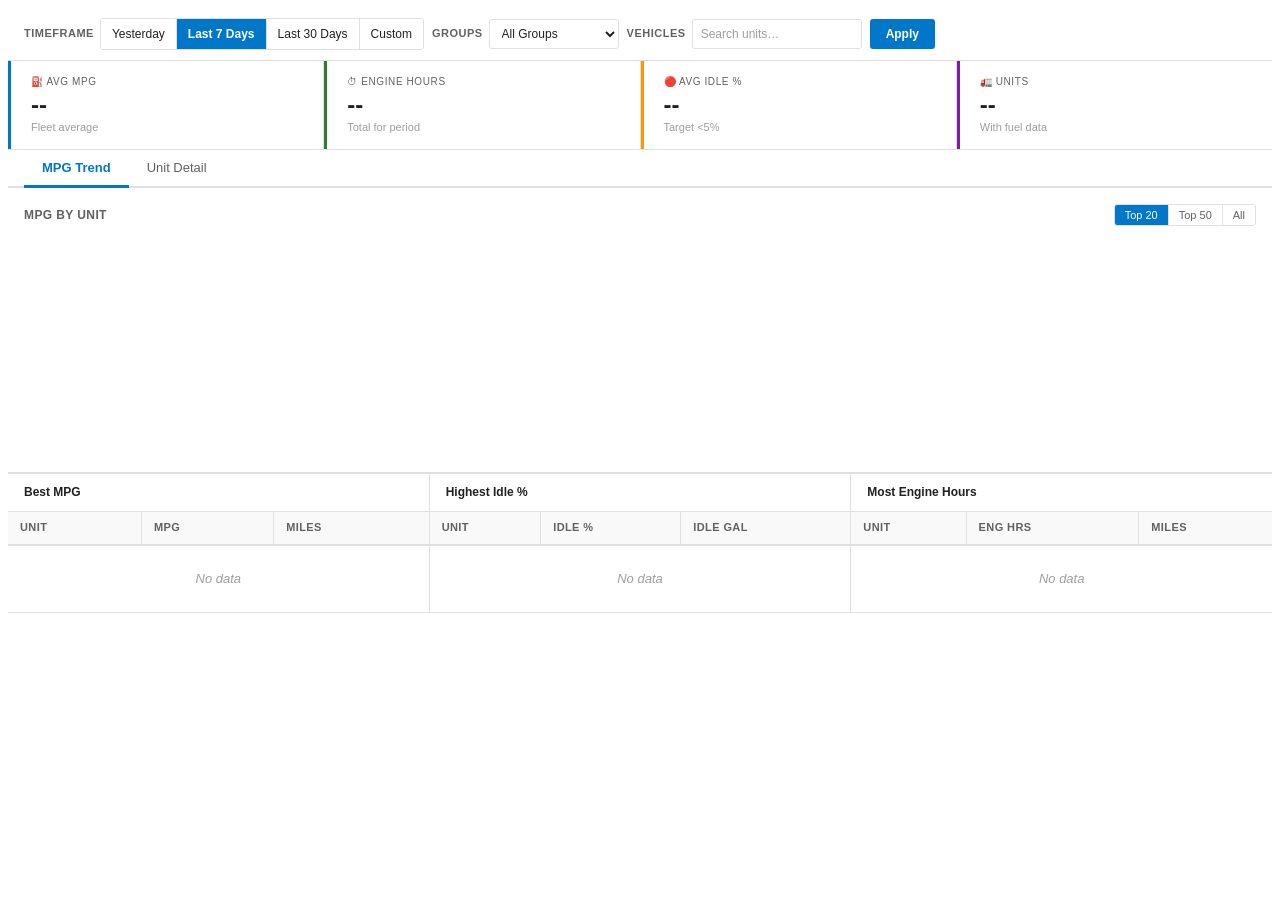
==== commit c558f177: "fix: hide custom date range by class not inline style" ====
--- a/src/index.html
+++ b/src/index.html
@@ -36,7 +36,7 @@
             </div>
 
             <!-- Custom date range (shown when Custom is active) -->
-            <div class="fpd-filterbar-section" id="fpdCustomRange" style="display:none;">
+            <div class="fpd-filterbar-section fpd-hidden" id="fpdCustomRange">
                 <input id="fpdFromDate" type="date" class="fpd-date" title="From">
                 <span class="fpd-date-sep">–</span>
                 <input id="fpdToDate" type="date" class="fpd-date" title="To">
--- a/src/css/style.css
+++ b/src/css/style.css
@@ -77,6 +77,12 @@
     gap: 6px !important;
 }
 
+/* Override flex when hidden — needed because display:flex !important beats inline display:none */
+#fpdContainer .fpd-filterbar-section.fpd-hidden,
+#fpdContainer #fpdCustomRange.fpd-hidden {
+    display: none !important;
+}
+
 #fpdContainer .fpd-filterbar-label {
     font-size: 11px !important;
     font-weight: 600 !important;
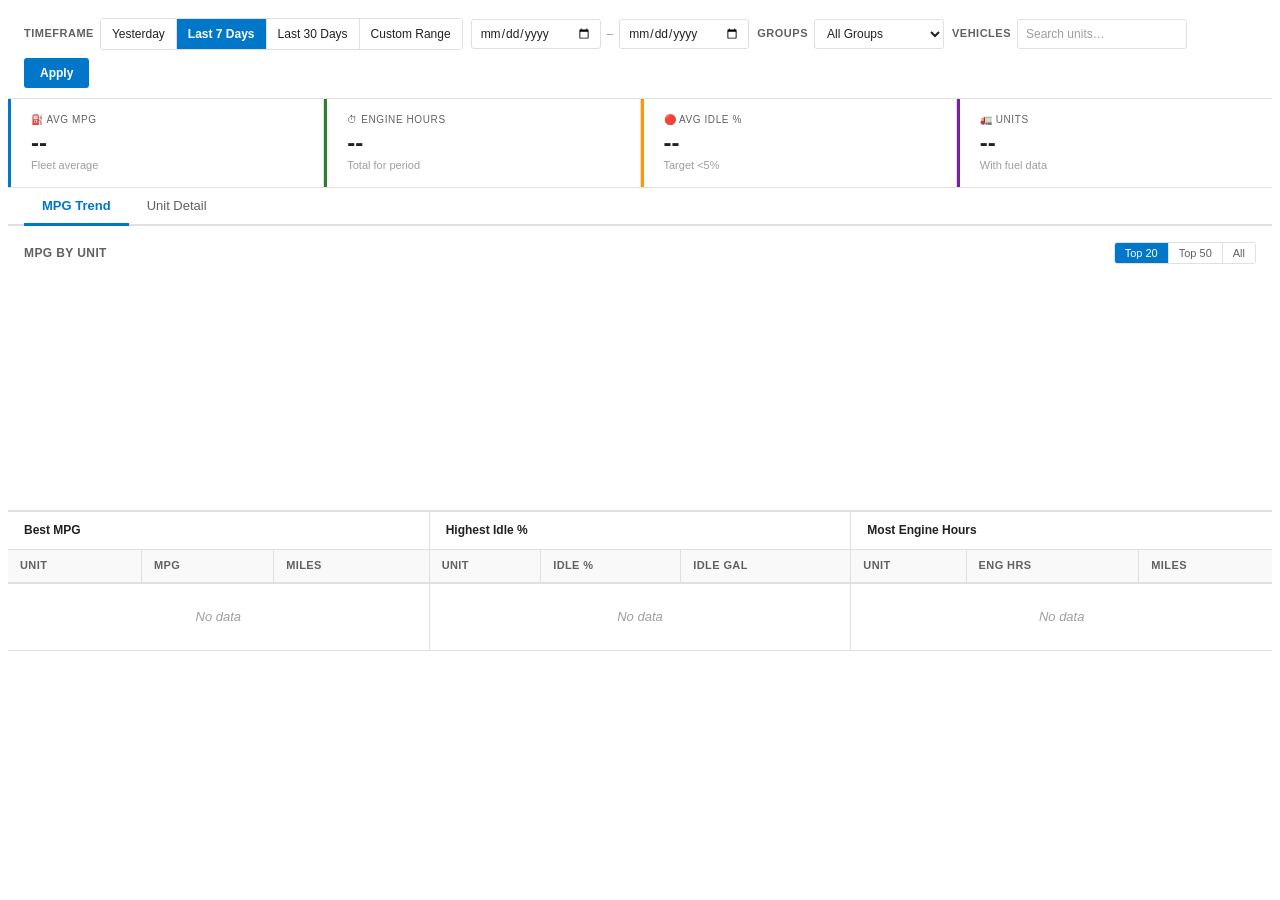
==== commit a5327bd7: "fix: always show date inputs, preset buttons update them" ====
--- a/src/index.html
+++ b/src/index.html
@@ -31,12 +31,12 @@
                     <button class="fpd-preset-btn" data-fpd-days="1">Yesterday</button>
                     <button class="fpd-preset-btn fpd-preset-active" data-fpd-days="7">Last 7 Days</button>
                     <button class="fpd-preset-btn" data-fpd-days="30">Last 30 Days</button>
-                    <button class="fpd-preset-btn" data-fpd-days="0">Custom</button>
-                </div>
-            </div>
-
-            <!-- Custom date range (shown when Custom is active) -->
-            <div class="fpd-filterbar-section fpd-hidden" id="fpdCustomRange">
+                    <button class="fpd-preset-btn" data-fpd-days="0">Custom Range</button>
+                </div>
+            </div>
+
+            <!-- Date range — always visible, updated by preset buttons -->
+            <div class="fpd-filterbar-section" id="fpdCustomRange">
                 <input id="fpdFromDate" type="date" class="fpd-date" title="From">
                 <span class="fpd-date-sep">–</span>
                 <input id="fpdToDate" type="date" class="fpd-date" title="To">
--- a/src/css/style.css
+++ b/src/css/style.css
@@ -77,9 +77,8 @@
     gap: 6px !important;
 }
 
-/* Override flex when hidden — needed because display:flex !important beats inline display:none */
-#fpdContainer .fpd-filterbar-section.fpd-hidden,
-#fpdContainer #fpdCustomRange.fpd-hidden {
+/* Override flex when hidden — double-ID specificity beats single-class flex rule */
+#fpdContainer#fpdContainer .fpd-hidden {
     display: none !important;
 }
 
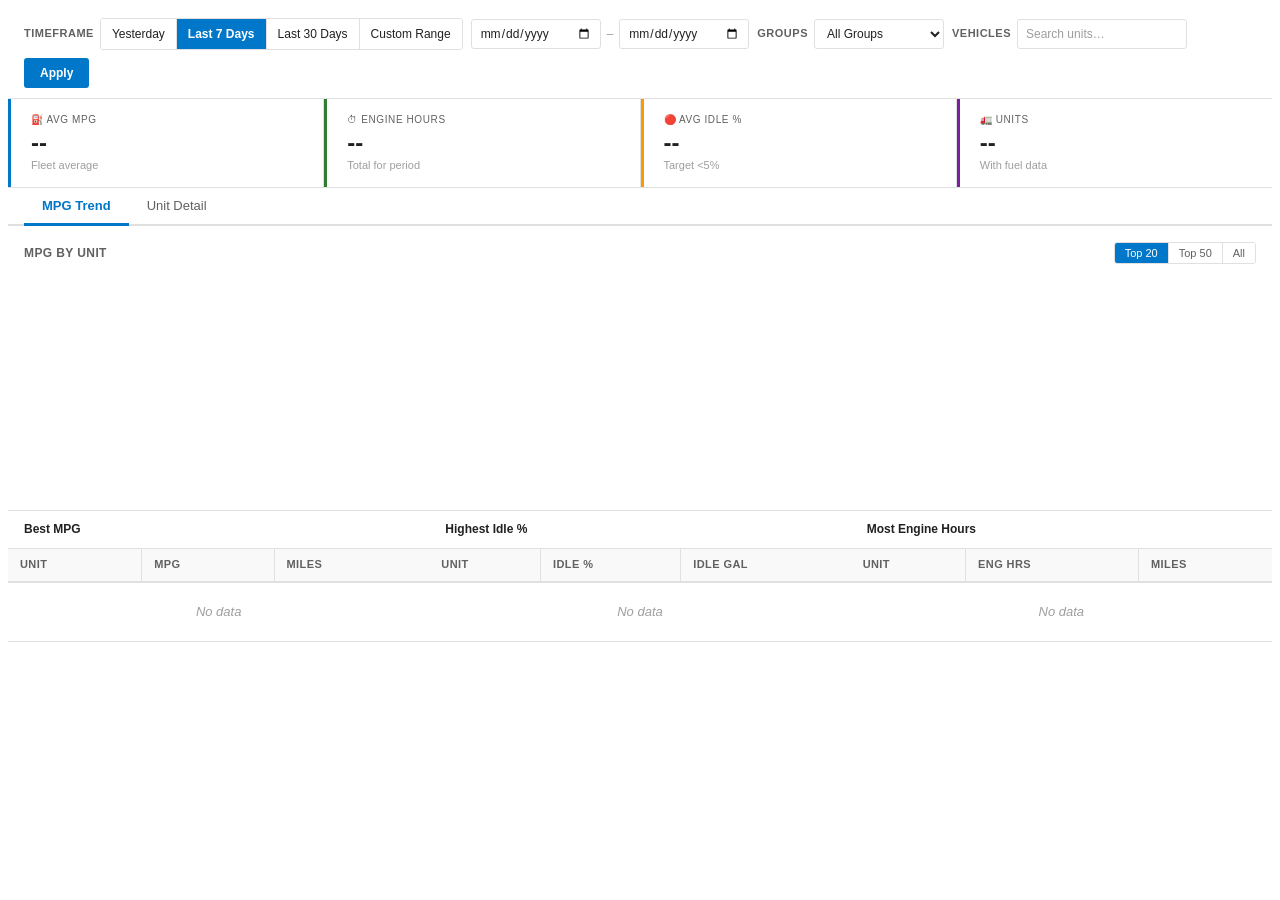
==== commit 2f7de6ee: "fix: inject styles via JS at runtime to bypass MyGeotab iframe head stripping" ====
--- a/src/index.html
+++ b/src/index.html
@@ -238,6 +238,7 @@
 
 </div><!-- /fpdContainer -->
 
+<script src="js/styles.js"></script>
 <script src="js/constants.js"></script>
 <script src="js/deviceCache.js"></script>
 <script src="js/dataService.js"></script>
--- a/src/css/style.css
+++ b/src/css/style.css
@@ -1,39 +1,17 @@
 /*
  * style.css — Fleet Performance Dashboard
- * Visual language matched to MyGeotab CEL Dashboard add-in.
- * All selectors scoped under #fpdContainer for CSS isolation.
+ * Visual language matched to MyGeotab CEL Dashboard.
+ * All CSS custom properties inlined as literals for cross-origin iframe compatibility.
+ * All selectors scoped under #fpdContainer.
  */
 
-:root {
-    --fpd-blue: #0077c8;
-    --fpd-blue-dark: #005fa3;
-    --fpd-blue-light: #e6f2fb;
-    --fpd-red: #d32f2f;
-    --fpd-red-light: #ffebee;
-    --fpd-orange: #e65100;
-    --fpd-orange-light: #fff3e0;
-    --fpd-green: #2e7d32;
-    --fpd-text: #212121;
-    --fpd-text-secondary: #616161;
-    --fpd-text-hint: #9e9e9e;
-    --fpd-border: #e0e0e0;
-    --fpd-bg: #f5f5f5;
-    --fpd-surface: #ffffff;
-    --fpd-header-bg: #f9f9f9;
-    --fpd-row-hover: #f0f7fd;
-    --fpd-font: -apple-system, BlinkMacSystemFont, "Segoe UI", Roboto, Helvetica, Arial, sans-serif;
-    --fpd-font-size: 13px;
-    --fpd-radius-sm: 3px;
-    --fpd-radius: 4px;
-}
-
-/* ── Base ────────────────────────────────────────────────────────────── */
+/* ── Base ─────────────────────────────────────────────────────────── */
 
 #fpdContainer {
-    font-family: var(--fpd-font) !important;
-    color: var(--fpd-text) !important;
-    background: var(--fpd-surface) !important;
-    font-size: var(--fpd-font-size) !important;
+    font-family: -apple-system, BlinkMacSystemFont, "Segoe UI", Roboto, Helvetica, Arial, sans-serif !important;
+    color: #212121 !important;
+    background: #ffffff !important;
+    font-size: 13px !important;
     line-height: 1.4 !important;
     padding: 0 !important;
     min-height: 100% !important;
@@ -46,7 +24,7 @@
 
 #fpdContainer#fpdContainer h1, #fpdContainer#fpdContainer h2,
 #fpdContainer#fpdContainer h3, #fpdContainer#fpdContainer h4 {
-    font-family: var(--fpd-font) !important;
+    font-family: -apple-system, BlinkMacSystemFont, "Segoe UI", Roboto, Helvetica, Arial, sans-serif !important;
     margin: 0 !important;
     padding: 0 !important;
     border: none !important;
@@ -59,11 +37,11 @@
     width: 100% !important;
 }
 
-/* ── Filter Bar (top strip — matches CEL timeframe/group bar) ────────── */
+/* ── Filter Bar ──────────────────────────────────────────────────── */
 
 #fpdContainer .fpd-filterbar {
-    background: var(--fpd-surface) !important;
-    border-bottom: 1px solid var(--fpd-border) !important;
+    background: #ffffff !important;
+    border-bottom: 1px solid #e0e0e0 !important;
     padding: 10px 16px !important;
     display: flex !important;
     flex-wrap: wrap !important;
@@ -77,25 +55,19 @@
     gap: 6px !important;
 }
 
-/* Override flex when hidden — double-ID specificity beats single-class flex rule */
-#fpdContainer#fpdContainer .fpd-hidden {
-    display: none !important;
-}
-
 #fpdContainer .fpd-filterbar-label {
     font-size: 11px !important;
     font-weight: 600 !important;
     text-transform: uppercase !important;
     letter-spacing: 0.5px !important;
-    color: var(--fpd-text-secondary) !important;
+    color: #616161 !important;
     white-space: nowrap !important;
 }
 
-/* Preset buttons (Yesterday / Last 7 Days / Last 30 Days / Custom) */
 #fpdContainer .fpd-preset-group {
     display: flex !important;
-    border: 1px solid var(--fpd-border) !important;
-    border-radius: var(--fpd-radius-sm) !important;
+    border: 1px solid #e0e0e0 !important;
+    border-radius: 3px !important;
     overflow: hidden !important;
 }
 
@@ -103,93 +75,130 @@
     padding: 5px 11px !important;
     height: 30px !important;
     border: none !important;
-    border-right: 1px solid var(--fpd-border) !important;
-    background: var(--fpd-surface) !important;
-    color: var(--fpd-text) !important;
-    font-family: var(--fpd-font) !important;
+    border-right: 1px solid #e0e0e0 !important;
+    background: #ffffff !important;
+    color: #212121 !important;
+    font-family: -apple-system, BlinkMacSystemFont, "Segoe UI", Roboto, Helvetica, Arial, sans-serif !important;
     font-size: 12px !important;
     cursor: pointer !important;
     white-space: nowrap !important;
 }
 
 #fpdContainer#fpdContainer .fpd-preset-btn:last-child { border-right: none !important; }
-#fpdContainer#fpdContainer .fpd-preset-btn:hover { background: var(--fpd-blue-light) !important; color: var(--fpd-blue) !important; }
+#fpdContainer#fpdContainer .fpd-preset-btn:hover { background: #e6f2fb !important; color: #0077c8 !important; }
 #fpdContainer#fpdContainer .fpd-preset-btn.fpd-preset-active {
-    background: var(--fpd-blue) !important;
-    color: #fff !important;
+    background: #0077c8 !important;
+    color: #ffffff !important;
     font-weight: 600 !important;
 }
 
-/* Dropdowns */
 #fpdContainer#fpdContainer .fpd-select {
     height: 30px !important;
-    padding: 0 24px 0 8px !important;
-    border: 1px solid var(--fpd-border) !important;
-    border-radius: var(--fpd-radius-sm) !important;
-    background: var(--fpd-surface) !important;
-    color: var(--fpd-text) !important;
-    font-family: var(--fpd-font) !important;
-    font-size: 12px !important;
-    cursor: pointer !important;
-    appearance: auto !important;
+    padding: 0 8px !important;
+    border: 1px solid #e0e0e0 !important;
+    border-radius: 3px !important;
+    background: #ffffff !important;
+    color: #212121 !important;
+    font-family: -apple-system, BlinkMacSystemFont, "Segoe UI", Roboto, Helvetica, Arial, sans-serif !important;
+    font-size: 12px !important;
+    cursor: pointer !important;
     min-width: 130px !important;
 }
 
-/* Date inputs */
 #fpdContainer#fpdContainer .fpd-date {
     height: 30px !important;
     padding: 0 8px !important;
-    border: 1px solid var(--fpd-border) !important;
-    border-radius: var(--fpd-radius-sm) !important;
-    background: var(--fpd-surface) !important;
-    color: var(--fpd-text) !important;
-    font-family: var(--fpd-font) !important;
+    border: 1px solid #e0e0e0 !important;
+    border-radius: 3px !important;
+    background: #ffffff !important;
+    color: #212121 !important;
+    font-family: -apple-system, BlinkMacSystemFont, "Segoe UI", Roboto, Helvetica, Arial, sans-serif !important;
     font-size: 12px !important;
     width: 130px !important;
 }
 
-#fpdContainer .fpd-date-sep { color: var(--fpd-text-hint) !important; font-size: 12px !important; }
-
-/* Search input */
+#fpdContainer .fpd-date-sep { color: #9e9e9e !important; font-size: 12px !important; }
+
 #fpdContainer#fpdContainer .fpd-search {
     height: 30px !important;
     padding: 0 8px !important;
-    border: 1px solid var(--fpd-border) !important;
-    border-radius: var(--fpd-radius-sm) !important;
-    background: var(--fpd-surface) !important;
-    color: var(--fpd-text) !important;
-    font-family: var(--fpd-font) !important;
+    border: 1px solid #e0e0e0 !important;
+    border-radius: 3px !important;
+    background: #ffffff !important;
+    color: #212121 !important;
+    font-family: -apple-system, BlinkMacSystemFont, "Segoe UI", Roboto, Helvetica, Arial, sans-serif !important;
     font-size: 12px !important;
     min-width: 170px !important;
 }
 
-#fpdContainer#fpdContainer .fpd-search::placeholder { color: var(--fpd-text-hint) !important; }
-
-/* Apply button */
+#fpdContainer#fpdContainer .fpd-search::placeholder { color: #9e9e9e !important; }
+
 #fpdContainer#fpdContainer .fpd-apply-btn {
     height: 30px !important;
     padding: 0 16px !important;
-    background: var(--fpd-blue) !important;
-    color: #fff !important;
+    background: #0077c8 !important;
+    color: #ffffff !important;
     border: none !important;
-    border-radius: var(--fpd-radius-sm) !important;
-    font-family: var(--fpd-font) !important;
+    border-radius: 3px !important;
+    font-family: -apple-system, BlinkMacSystemFont, "Segoe UI", Roboto, Helvetica, Arial, sans-serif !important;
     font-size: 12px !important;
     font-weight: 600 !important;
     cursor: pointer !important;
     white-space: nowrap !important;
 }
 
-#fpdContainer#fpdContainer .fpd-apply-btn:hover { background: var(--fpd-blue-dark) !important; }
-
-/* ── Tab Navigation (matches CEL% Trend | DTC Diagnostic | ...) ──────── */
+#fpdContainer#fpdContainer .fpd-apply-btn:hover { background: #005fa3 !important; }
+
+/* ── KPI Row ──────────────────────────────────────────────────────── */
+
+#fpdContainer .fpd-kpis {
+    display: flex !important;
+    border-bottom: 1px solid #e0e0e0 !important;
+    background: #ffffff !important;
+}
+
+#fpdContainer .fpd-kpi {
+    flex: 1 !important;
+    padding: 14px 20px !important;
+    border-right: 1px solid #e0e0e0 !important;
+    border-left: 3px solid #e0e0e0 !important;
+}
+
+#fpdContainer .fpd-kpi:last-child { border-right: none !important; }
+#fpdContainer .fpd-kpi-mpg   { border-left-color: #0077c8 !important; }
+#fpdContainer .fpd-kpi-hours { border-left-color: #2e7d32 !important; }
+#fpdContainer .fpd-kpi-idle  { border-left-color: #ff9800 !important; }
+#fpdContainer .fpd-kpi-idle.fpd-kpi-warn { border-left-color: #d32f2f !important; }
+#fpdContainer .fpd-kpi-count { border-left-color: #7b1fa2 !important; }
+
+#fpdContainer .fpd-kpi-label {
+    font-size: 10px !important;
+    text-transform: uppercase !important;
+    letter-spacing: 0.6px !important;
+    color: #616161 !important;
+    margin-bottom: 4px !important;
+}
+
+#fpdContainer .fpd-kpi-value {
+    font-size: 24px !important;
+    font-weight: 700 !important;
+    color: #212121 !important;
+    line-height: 1 !important;
+}
+
+#fpdContainer .fpd-kpi-sub {
+    font-size: 11px !important;
+    color: #9e9e9e !important;
+    margin-top: 3px !important;
+}
+
+/* ── Tab Navigation ───────────────────────────────────────────────── */
 
 #fpdContainer .fpd-tabs {
     display: flex !important;
-    border-bottom: 2px solid var(--fpd-border) !important;
-    background: var(--fpd-surface) !important;
+    border-bottom: 2px solid #e0e0e0 !important;
+    background: #ffffff !important;
     padding: 0 16px !important;
-    gap: 0 !important;
 }
 
 #fpdContainer#fpdContainer .fpd-tab {
@@ -197,72 +206,27 @@
     border: none !important;
     border-bottom: 3px solid transparent !important;
     background: none !important;
-    color: var(--fpd-text-secondary) !important;
-    font-family: var(--fpd-font) !important;
+    color: #616161 !important;
+    font-family: -apple-system, BlinkMacSystemFont, "Segoe UI", Roboto, Helvetica, Arial, sans-serif !important;
     font-size: 13px !important;
     cursor: pointer !important;
     margin-bottom: -2px !important;
     white-space: nowrap !important;
 }
 
-#fpdContainer#fpdContainer .fpd-tab:hover { color: var(--fpd-blue) !important; }
+#fpdContainer#fpdContainer .fpd-tab:hover { color: #0077c8 !important; }
 #fpdContainer#fpdContainer .fpd-tab.fpd-tab-active {
-    color: var(--fpd-blue) !important;
-    border-bottom-color: var(--fpd-blue) !important;
+    color: #0077c8 !important;
+    border-bottom-color: #0077c8 !important;
     font-weight: 600 !important;
 }
 
-/* ── KPI Summary Row (fleet avg cards — compact, borderless) ─────────── */
-
-#fpdContainer .fpd-kpis {
-    display: flex !important;
-    gap: 0 !important;
-    border-bottom: 1px solid var(--fpd-border) !important;
-    background: var(--fpd-surface) !important;
-}
-
-#fpdContainer .fpd-kpi {
-    flex: 1 !important;
-    padding: 14px 20px !important;
-    border-right: 1px solid var(--fpd-border) !important;
-    border-left: 3px solid transparent !important;
-}
-
-#fpdContainer .fpd-kpi:last-child { border-right: none !important; }
-#fpdContainer .fpd-kpi-mpg { border-left-color: var(--fpd-blue) !important; }
-#fpdContainer .fpd-kpi-hours { border-left-color: var(--fpd-green) !important; }
-#fpdContainer .fpd-kpi-idle { border-left-color: #ff9800 !important; }
-#fpdContainer .fpd-kpi-idle.fpd-kpi-warn { border-left-color: var(--fpd-red) !important; }
-#fpdContainer .fpd-kpi-count { border-left-color: #7b1fa2 !important; }
-
-#fpdContainer .fpd-kpi-label {
-    font-size: 10px !important;
-    text-transform: uppercase !important;
-    letter-spacing: 0.6px !important;
-    color: var(--fpd-text-secondary) !important;
-    margin-bottom: 4px !important;
-}
-
-#fpdContainer .fpd-kpi-value {
-    font-size: 24px !important;
-    font-weight: 700 !important;
-    color: var(--fpd-text) !important;
-    line-height: 1 !important;
-}
-
-#fpdContainer .fpd-kpi-sub {
-    font-size: 11px !important;
-    color: var(--fpd-text-hint) !important;
-    margin-top: 3px !important;
-}
-
-/* ── Chart Area ──────────────────────────────────────────────────────── */
+/* ── Chart Area ───────────────────────────────────────────────────── */
 
 #fpdContainer .fpd-chart-area {
-    background: var(--fpd-surface) !important;
-    border-bottom: 1px solid var(--fpd-border) !important;
+    background: #ffffff !important;
+    border-bottom: 1px solid #e0e0e0 !important;
     padding: 16px !important;
-    position: relative !important;
 }
 
 #fpdContainer .fpd-chart-toolbar {
@@ -275,35 +239,34 @@
 #fpdContainer .fpd-chart-title {
     font-size: 12px !important;
     font-weight: 600 !important;
-    color: var(--fpd-text-secondary) !important;
+    color: #616161 !important;
     text-transform: uppercase !important;
     letter-spacing: 0.4px !important;
 }
 
-/* Month / Week / Day toggle (matches CEL chart top-right) */
 #fpdContainer .fpd-chart-toggle {
     display: flex !important;
-    border: 1px solid var(--fpd-border) !important;
-    border-radius: var(--fpd-radius-sm) !important;
+    border: 1px solid #e0e0e0 !important;
+    border-radius: 3px !important;
     overflow: hidden !important;
 }
 
 #fpdContainer#fpdContainer .fpd-toggle-btn {
     padding: 4px 10px !important;
     border: none !important;
-    border-right: 1px solid var(--fpd-border) !important;
-    background: var(--fpd-surface) !important;
-    color: var(--fpd-text-secondary) !important;
-    font-family: var(--fpd-font) !important;
+    border-right: 1px solid #e0e0e0 !important;
+    background: #ffffff !important;
+    color: #616161 !important;
+    font-family: -apple-system, BlinkMacSystemFont, "Segoe UI", Roboto, Helvetica, Arial, sans-serif !important;
     font-size: 11px !important;
     cursor: pointer !important;
 }
 
 #fpdContainer#fpdContainer .fpd-toggle-btn:last-child { border-right: none !important; }
-#fpdContainer#fpdContainer .fpd-toggle-btn:hover { background: var(--fpd-blue-light) !important; }
+#fpdContainer#fpdContainer .fpd-toggle-btn:hover { background: #e6f2fb !important; }
 #fpdContainer#fpdContainer .fpd-toggle-btn.fpd-toggle-active {
-    background: var(--fpd-blue) !important;
-    color: #fff !important;
+    background: #0077c8 !important;
+    color: #ffffff !important;
 }
 
 #fpdContainer#fpdContainer canvas {
@@ -312,15 +275,15 @@
     height: 220px !important;
 }
 
-/* ── Table Toolbar ───────────────────────────────────────────────────── */
+/* ── Table Toolbar ────────────────────────────────────────────────── */
 
 #fpdContainer .fpd-table-toolbar {
     display: flex !important;
     align-items: center !important;
     justify-content: space-between !important;
     padding: 10px 16px !important;
-    border-bottom: 1px solid var(--fpd-border) !important;
-    background: var(--fpd-surface) !important;
+    border-bottom: 1px solid #e0e0e0 !important;
+    background: #ffffff !important;
 }
 
 #fpdContainer .fpd-table-search {
@@ -332,27 +295,27 @@
 #fpdContainer#fpdContainer .fpd-export-btn {
     height: 28px !important;
     padding: 0 12px !important;
-    border: 1px solid var(--fpd-border) !important;
-    border-radius: var(--fpd-radius-sm) !important;
-    background: var(--fpd-surface) !important;
-    color: var(--fpd-text-secondary) !important;
-    font-family: var(--fpd-font) !important;
-    font-size: 12px !important;
-    cursor: pointer !important;
-}
-
-#fpdContainer#fpdContainer .fpd-export-btn:hover { background: var(--fpd-bg) !important; }
-
-/* ── Data Table ──────────────────────────────────────────────────────── */
+    border: 1px solid #e0e0e0 !important;
+    border-radius: 3px !important;
+    background: #ffffff !important;
+    color: #616161 !important;
+    font-family: -apple-system, BlinkMacSystemFont, "Segoe UI", Roboto, Helvetica, Arial, sans-serif !important;
+    font-size: 12px !important;
+    cursor: pointer !important;
+}
+
+#fpdContainer#fpdContainer .fpd-export-btn:hover { background: #f5f5f5 !important; }
+
+/* ── Data Table ───────────────────────────────────────────────────── */
 
 #fpdContainer .fpd-table-wrap {
     overflow-x: auto !important;
-    background: var(--fpd-surface) !important;
+    background: #ffffff !important;
 }
 
 #fpdContainer#fpdContainer .fpd-table thead tr {
-    background: var(--fpd-header-bg) !important;
-    border-bottom: 2px solid var(--fpd-border) !important;
+    background: #f9f9f9 !important;
+    border-bottom: 2px solid #e0e0e0 !important;
 }
 
 #fpdContainer#fpdContainer .fpd-table th {
@@ -362,40 +325,39 @@
     font-weight: 700 !important;
     text-transform: uppercase !important;
     letter-spacing: 0.4px !important;
-    color: var(--fpd-text-secondary) !important;
+    color: #616161 !important;
     white-space: nowrap !important;
     cursor: pointer !important;
     user-select: none !important;
-    border-right: 1px solid var(--fpd-border) !important;
+    border-right: 1px solid #e0e0e0 !important;
 }
 
 #fpdContainer#fpdContainer .fpd-table th:last-child { border-right: none !important; cursor: default !important; }
 #fpdContainer#fpdContainer .fpd-table th:hover { background: #eeeeee !important; }
-#fpdContainer#fpdContainer .fpd-table th.fpd-sort-desc::after { content: " ▼" !important; color: var(--fpd-blue) !important; }
-#fpdContainer#fpdContainer .fpd-table th.fpd-sort-asc::after { content: " ▲" !important; color: var(--fpd-blue) !important; }
+#fpdContainer#fpdContainer .fpd-table th.fpd-sort-desc::after { content: " ▼" !important; color: #0077c8 !important; }
+#fpdContainer#fpdContainer .fpd-table th.fpd-sort-asc::after  { content: " ▲" !important; color: #0077c8 !important; }
 
 #fpdContainer#fpdContainer .fpd-table td {
     padding: 8px 12px !important;
-    border-bottom: 1px solid var(--fpd-border) !important;
-    border-right: 1px solid var(--fpd-border) !important;
+    border-bottom: 1px solid #e0e0e0 !important;
+    border-right: 1px solid #e0e0e0 !important;
     font-size: 13px !important;
-    color: var(--fpd-text) !important;
+    color: #212121 !important;
     vertical-align: middle !important;
 }
 
 #fpdContainer#fpdContainer .fpd-table td:last-child { border-right: none !important; }
-#fpdContainer#fpdContainer .fpd-table .fpd-row:hover td { background: var(--fpd-row-hover) !important; }
-
-/* Blue hyperlink-style truck name (matches CEL unit name column) */
+#fpdContainer#fpdContainer .fpd-table .fpd-row:hover td { background: #f0f7fd !important; }
+
 #fpdContainer#fpdContainer .fpd-table .fpd-name-cell {
-    color: var(--fpd-blue) !important;
+    color: #0077c8 !important;
     font-weight: 500 !important;
     cursor: pointer !important;
 }
 
 #fpdContainer#fpdContainer .fpd-table .fpd-name-cell:hover { text-decoration: underline !important; }
 
-/* Status pills */
+/* Badges */
 #fpdContainer .fpd-badge {
     display: inline-block !important;
     padding: 2px 8px !important;
@@ -405,94 +367,100 @@
     white-space: nowrap !important;
 }
 
-#fpdContainer .fpd-badge-warn {
-    background: var(--fpd-orange-light) !important;
-    color: var(--fpd-orange) !important;
-}
-
-#fpdContainer .fpd-badge-bad {
-    background: var(--fpd-red-light) !important;
-    color: var(--fpd-red) !important;
-}
-
-#fpdContainer .fpd-badge-good {
-    background: #e8f5e9 !important;
-    color: var(--fpd-green) !important;
-}
-
-/* Warn text in cells (idle % over target) */
-#fpdContainer#fpdContainer .fpd-cell-warn { color: var(--fpd-red) !important; font-weight: 600 !important; }
-
-/* Empty / No data */
+#fpdContainer .fpd-badge-bad  { background: #ffebee !important; color: #d32f2f !important; }
+#fpdContainer .fpd-badge-good { background: #e8f5e9 !important; color: #2e7d32 !important; }
+#fpdContainer .fpd-badge-warn { background: #fff3e0 !important; color: #e65100 !important; }
+
+#fpdContainer#fpdContainer .fpd-cell-warn { color: #d32f2f !important; font-weight: 600 !important; }
+
 #fpdContainer#fpdContainer .fpd-empty-row td {
     text-align: center !important;
-    color: var(--fpd-text-hint) !important;
+    color: #9e9e9e !important;
     font-style: italic !important;
-    padding: 24px !important;
+    padding: 20px !important;
     border-right: none !important;
 }
 
-/* Detail / drill button */
 #fpdContainer#fpdContainer .fpd-drill-btn {
     padding: 3px 10px !important;
-    border: 1px solid var(--fpd-blue) !important;
-    border-radius: var(--fpd-radius-sm) !important;
-    background: #fff !important;
-    color: var(--fpd-blue) !important;
-    font-family: var(--fpd-font) !important;
-    font-size: 11px !important;
-    cursor: pointer !important;
-    white-space: nowrap !important;
-}
-
-#fpdContainer#fpdContainer .fpd-drill-btn:hover { background: var(--fpd-blue-light) !important; }
-
-/* ── Drill-Down View ─────────────────────────────────────────────────── */
+    border: 1px solid #0077c8 !important;
+    border-radius: 3px !important;
+    background: #ffffff !important;
+    color: #0077c8 !important;
+    font-family: -apple-system, BlinkMacSystemFont, "Segoe UI", Roboto, Helvetica, Arial, sans-serif !important;
+    font-size: 11px !important;
+    cursor: pointer !important;
+}
+
+#fpdContainer#fpdContainer .fpd-drill-btn:hover { background: #e6f2fb !important; }
+
+/* ── Summary tables below chart ───────────────────────────────────── */
+
+#fpdContainer .fpd-summary-row {
+    display: flex !important;
+    border-top: 1px solid #e0e0e0 !important;
+}
+
+#fpdContainer .fpd-summary-col {
+    flex: 1 !important;
+    border-right: 1px solid #e0e0e0 !important;
+}
+
+#fpdContainer .fpd-summary-col:last-child { border-right: none !important; }
+
+/* ── Drill-Down ───────────────────────────────────────────────────── */
 
 #fpdContainer .fpd-drill-header {
     display: flex !important;
     align-items: center !important;
     gap: 12px !important;
     padding: 12px 16px !important;
-    border-bottom: 1px solid var(--fpd-border) !important;
-    background: var(--fpd-surface) !important;
+    border-bottom: 1px solid #e0e0e0 !important;
+    background: #ffffff !important;
 }
 
 #fpdContainer#fpdContainer .fpd-back-btn {
     height: 28px !important;
     padding: 0 12px !important;
-    border: 1px solid var(--fpd-border) !important;
-    border-radius: var(--fpd-radius-sm) !important;
-    background: var(--fpd-surface) !important;
-    color: var(--fpd-text-secondary) !important;
-    font-family: var(--fpd-font) !important;
-    font-size: 12px !important;
-    cursor: pointer !important;
-}
-
-#fpdContainer#fpdContainer .fpd-back-btn:hover { background: var(--fpd-bg) !important; }
-#fpdContainer .fpd-drill-title { font-size: 16px !important; font-weight: 600 !important; color: var(--fpd-text) !important; }
+    border: 1px solid #e0e0e0 !important;
+    border-radius: 3px !important;
+    background: #ffffff !important;
+    color: #616161 !important;
+    font-family: -apple-system, BlinkMacSystemFont, "Segoe UI", Roboto, Helvetica, Arial, sans-serif !important;
+    font-size: 12px !important;
+    cursor: pointer !important;
+}
+
+#fpdContainer#fpdContainer .fpd-back-btn:hover { background: #f5f5f5 !important; }
+#fpdContainer .fpd-drill-title { font-size: 16px !important; font-weight: 600 !important; color: #212121 !important; }
 
 #fpdContainer .fpd-drill-kpis {
     display: flex !important;
-    border-bottom: 1px solid var(--fpd-border) !important;
+    border-bottom: 1px solid #e0e0e0 !important;
 }
 
 #fpdContainer .fpd-drill-kpi {
     flex: 1 !important;
     padding: 12px 20px !important;
-    border-right: 1px solid var(--fpd-border) !important;
+    border-right: 1px solid #e0e0e0 !important;
     font-size: 15px !important;
     font-weight: 700 !important;
-    color: var(--fpd-blue) !important;
+    color: #0077c8 !important;
 }
 
 #fpdContainer .fpd-drill-kpi:last-child { border-right: none !important; }
-#fpdContainer .fpd-drill-kpi-label { font-size: 10px !important; font-weight: 400 !important; color: var(--fpd-text-hint) !important; text-transform: uppercase !important; display: block !important; margin-bottom: 2px !important; }
+#fpdContainer .fpd-drill-kpi-label {
+    font-size: 10px !important;
+    font-weight: 400 !important;
+    color: #9e9e9e !important;
+    text-transform: uppercase !important;
+    display: block !important;
+    margin-bottom: 2px !important;
+}
 
 #fpdContainer .fpd-idle-section {
     padding: 16px !important;
-    background: var(--fpd-surface) !important;
+    background: #ffffff !important;
 }
 
 #fpdContainer .fpd-idle-section-title {
@@ -500,7 +468,7 @@
     font-weight: 700 !important;
     text-transform: uppercase !important;
     letter-spacing: 0.4px !important;
-    color: var(--fpd-text-secondary) !important;
+    color: #616161 !important;
     margin-bottom: 10px !important;
 }
 
@@ -510,36 +478,36 @@
     padding: 0 !important;
     max-height: 180px !important;
     overflow-y: auto !important;
-    border: 1px solid var(--fpd-border) !important;
-    border-radius: var(--fpd-radius-sm) !important;
+    border: 1px solid #e0e0e0 !important;
+    border-radius: 3px !important;
 }
 
 #fpdContainer#fpdContainer .fpd-idle-list li {
     padding: 7px 12px !important;
-    border-bottom: 1px solid var(--fpd-border) !important;
-    font-size: 12px !important;
-    color: var(--fpd-text-secondary) !important;
+    border-bottom: 1px solid #e0e0e0 !important;
+    font-size: 12px !important;
+    color: #616161 !important;
     display: flex !important;
     justify-content: space-between !important;
 }
 
 #fpdContainer#fpdContainer .fpd-idle-list li:last-child { border-bottom: none !important; }
 
-/* ── Loading / Error / Spinner ───────────────────────────────────────── */
+/* ── Loading / Error ──────────────────────────────────────────────── */
 
 #fpdContainer .fpd-loading {
     text-align: center !important;
     padding: 40px !important;
-    color: var(--fpd-text-secondary) !important;
+    color: #616161 !important;
     font-size: 13px !important;
 }
 
 #fpdContainer .fpd-error {
     margin: 12px 16px !important;
     padding: 10px 14px !important;
-    background: var(--fpd-red-light) !important;
-    border-left: 4px solid var(--fpd-red) !important;
-    border-radius: var(--fpd-radius-sm) !important;
-    color: var(--fpd-red) !important;
-    font-size: 12px !important;
-}
+    background: #ffebee !important;
+    border-left: 4px solid #d32f2f !important;
+    border-radius: 3px !important;
+    color: #d32f2f !important;
+    font-size: 12px !important;
+}
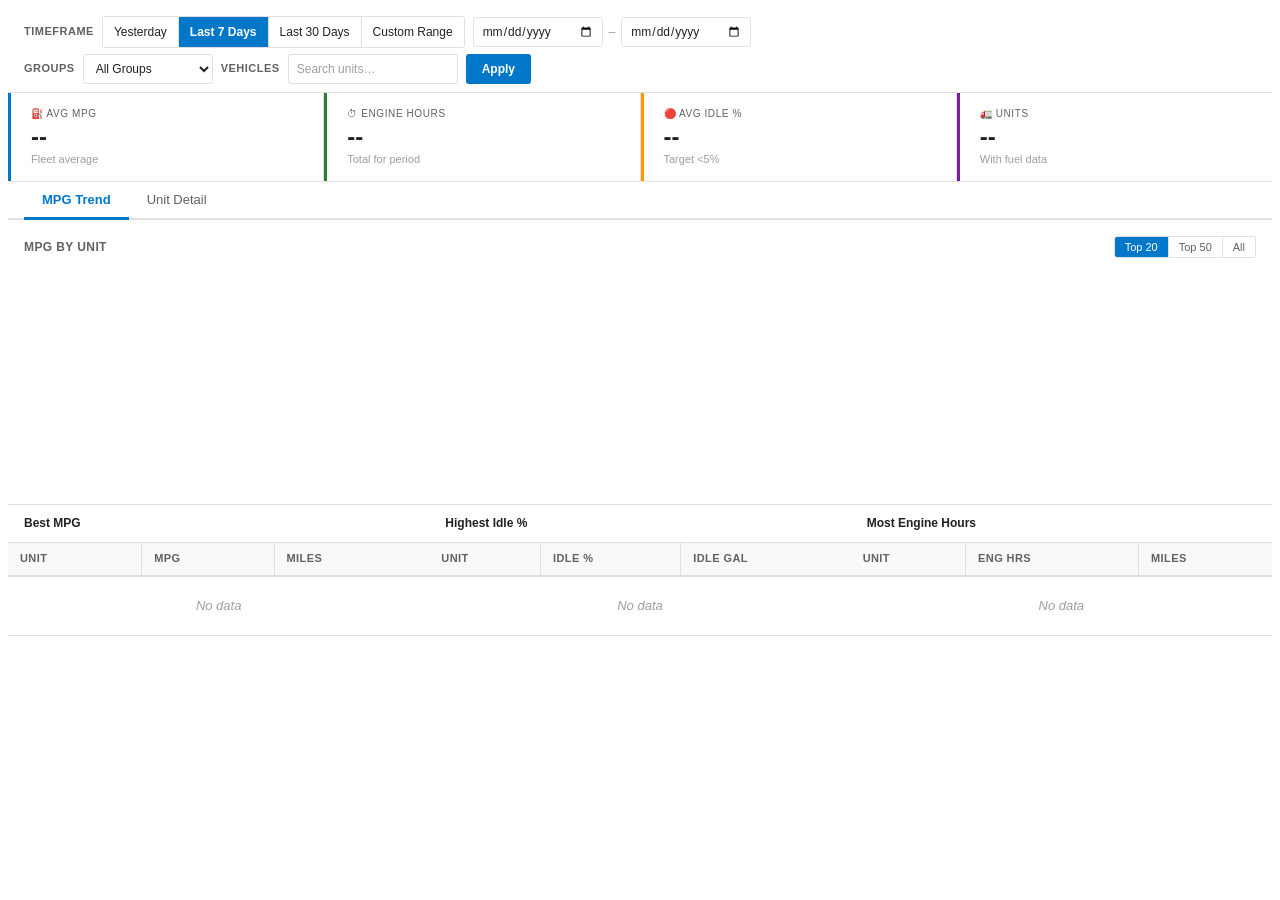
==== commit 5cb06330: "fix: two-row filter bar for iframe width, bump to v=4" ====
--- a/src/index.html
+++ b/src/index.html
@@ -21,11 +21,10 @@
     <!-- ══════════════════════════════════════════════════════════════ -->
     <div id="fpdFleetView">
 
-        <!-- Filter Bar -->
+        <!-- Filter Bar — two rows for iframe width compatibility -->
         <div class="fpd-filterbar">
-
-            <!-- Timeframe presets -->
-            <div class="fpd-filterbar-section">
+            <!-- Row 1: Timeframe + dates -->
+            <div class="fpd-filterbar-row">
                 <span class="fpd-filterbar-label">Timeframe</span>
                 <div class="fpd-preset-group">
                     <button class="fpd-preset-btn" data-fpd-days="1">Yesterday</button>
@@ -33,30 +32,22 @@
                     <button class="fpd-preset-btn" data-fpd-days="30">Last 30 Days</button>
                     <button class="fpd-preset-btn" data-fpd-days="0">Custom Range</button>
                 </div>
-            </div>
-
-            <!-- Date range — always visible, updated by preset buttons -->
-            <div class="fpd-filterbar-section" id="fpdCustomRange">
-                <input id="fpdFromDate" type="date" class="fpd-date" title="From">
-                <span class="fpd-date-sep">–</span>
-                <input id="fpdToDate" type="date" class="fpd-date" title="To">
-            </div>
-
-            <!-- Groups -->
-            <div class="fpd-filterbar-section">
+                <div class="fpd-filterbar-section" id="fpdCustomRange">
+                    <input id="fpdFromDate" type="date" class="fpd-date" title="From">
+                    <span class="fpd-date-sep">–</span>
+                    <input id="fpdToDate" type="date" class="fpd-date" title="To">
+                </div>
+            </div>
+            <!-- Row 2: Groups + Vehicles + Apply -->
+            <div class="fpd-filterbar-row">
                 <span class="fpd-filterbar-label">Groups</span>
                 <select id="fpdGroupSelect" class="fpd-select">
                     <option value="">All Groups</option>
                 </select>
-            </div>
-
-            <!-- Vehicle search -->
-            <div class="fpd-filterbar-section">
                 <span class="fpd-filterbar-label">Vehicles</span>
                 <input id="fpdSearchInput" type="text" class="fpd-search" placeholder="Search units…">
-            </div>
-
-            <button id="fpdApplyBtn" class="fpd-apply-btn">Apply</button>
+                <button id="fpdApplyBtn" class="fpd-apply-btn">Apply</button>
+            </div>
         </div>
 
         <!-- KPI Summary Row -->
--- a/src/css/style.css
+++ b/src/css/style.css
@@ -42,10 +42,16 @@
 #fpdContainer .fpd-filterbar {
     background: #ffffff !important;
     border-bottom: 1px solid #e0e0e0 !important;
-    padding: 10px 16px !important;
-    display: flex !important;
+    padding: 8px 16px !important;
+    display: flex !important;
+    flex-direction: column !important;
+    gap: 6px !important;
+}
+
+#fpdContainer .fpd-filterbar-row {
+    display: flex !important;
+    align-items: center !important;
     flex-wrap: wrap !important;
-    align-items: center !important;
     gap: 8px !important;
 }
 
